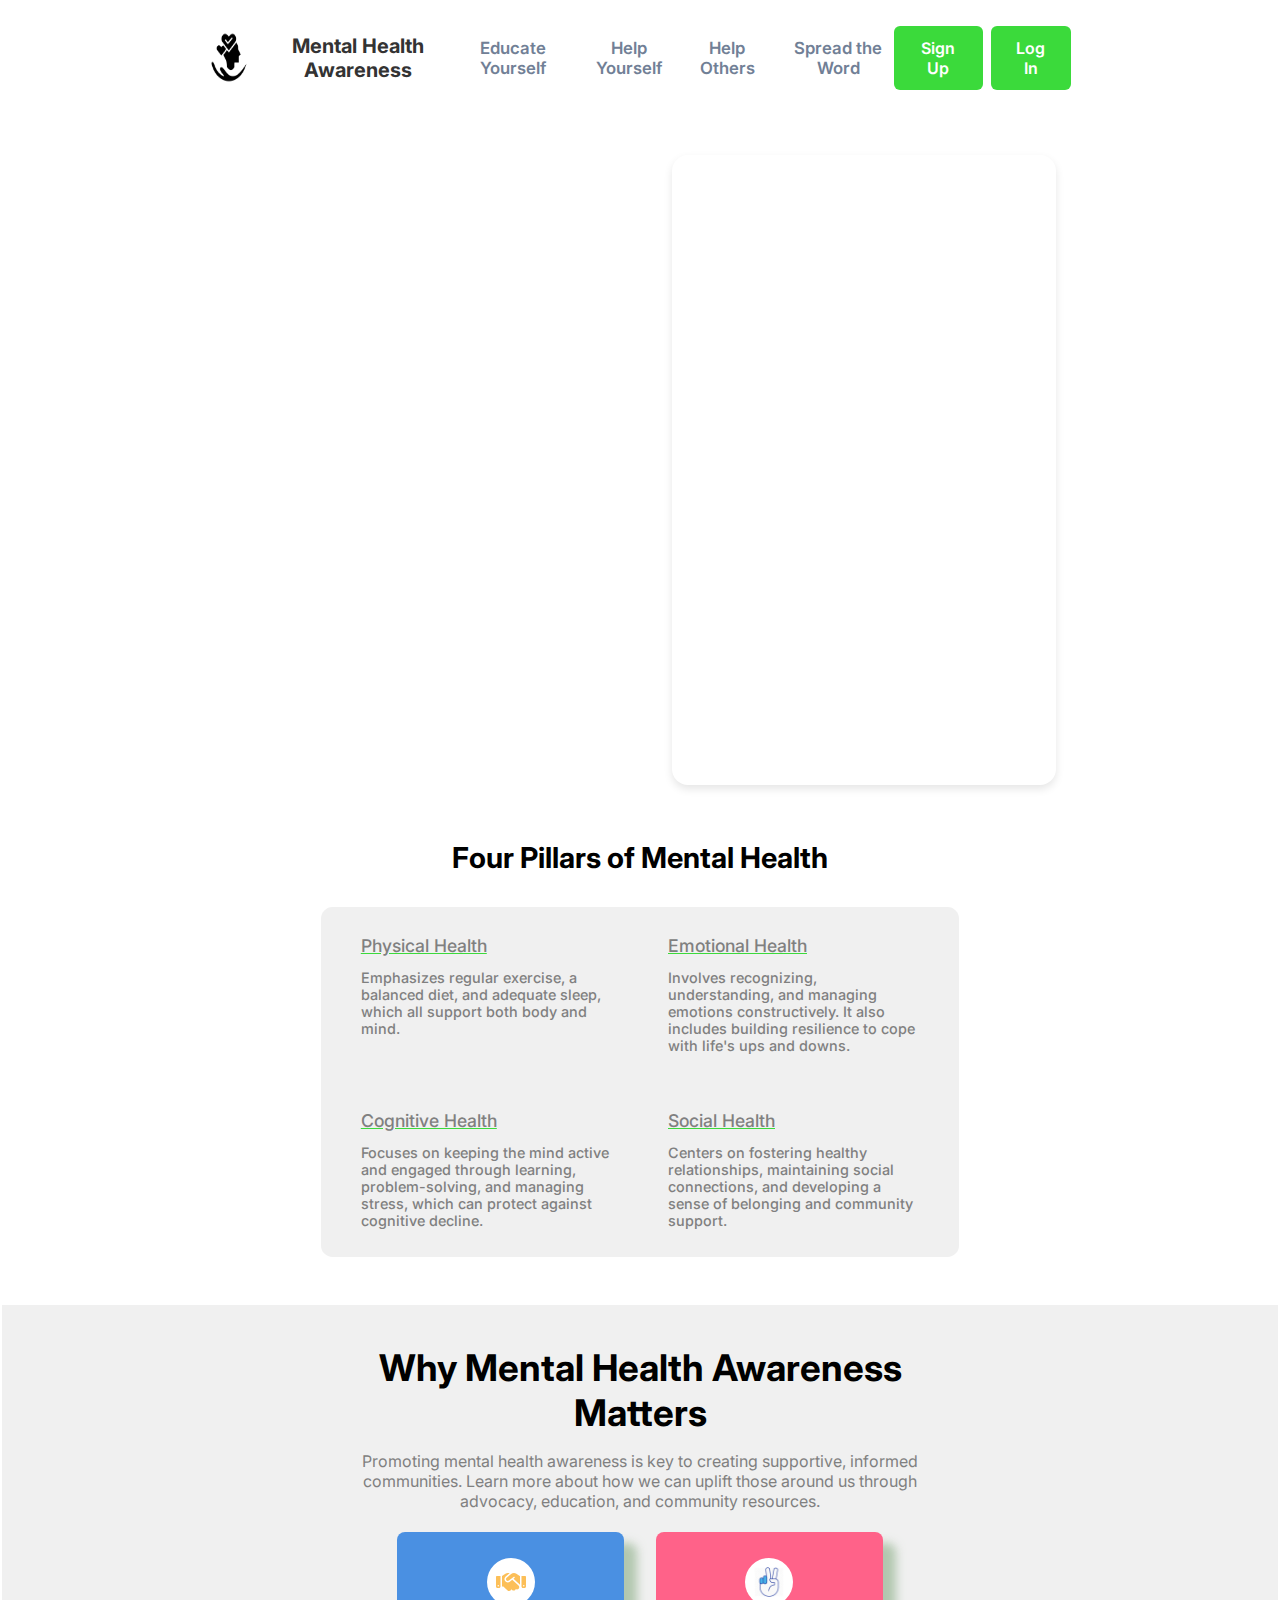
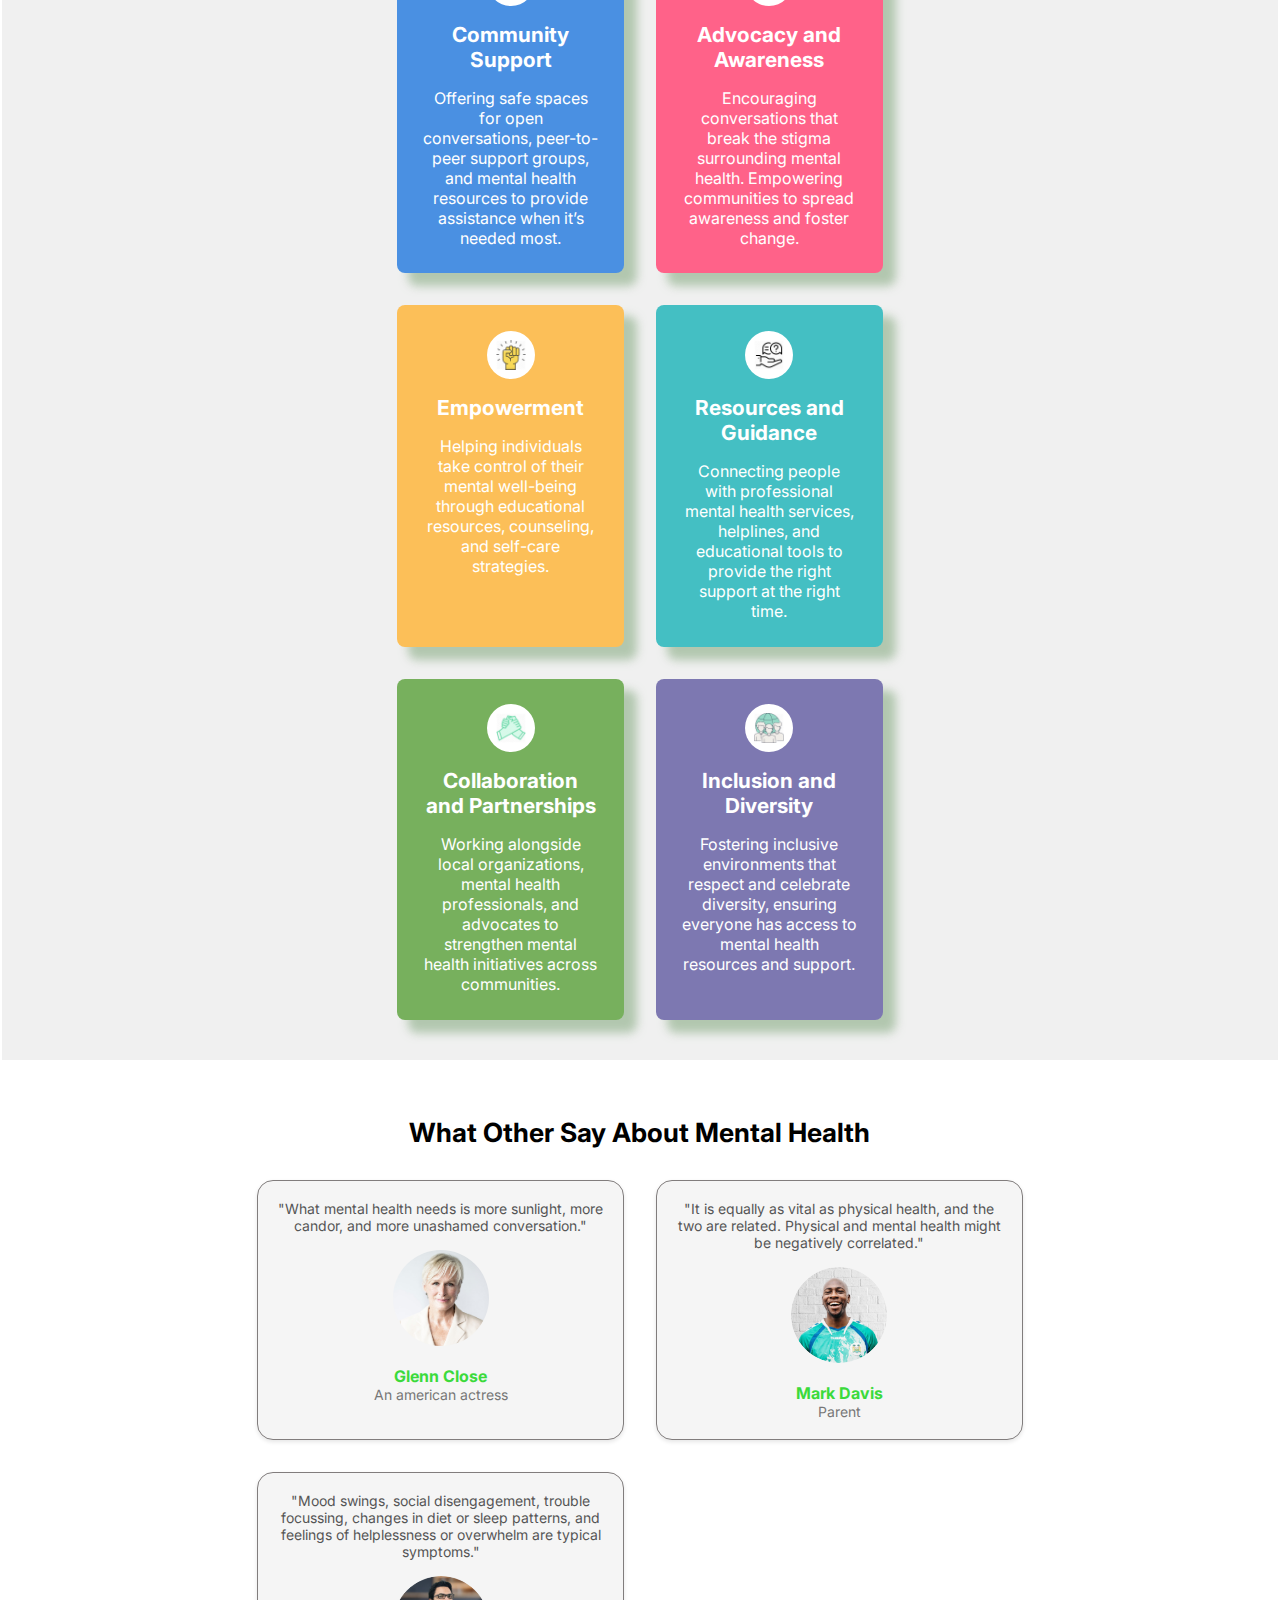
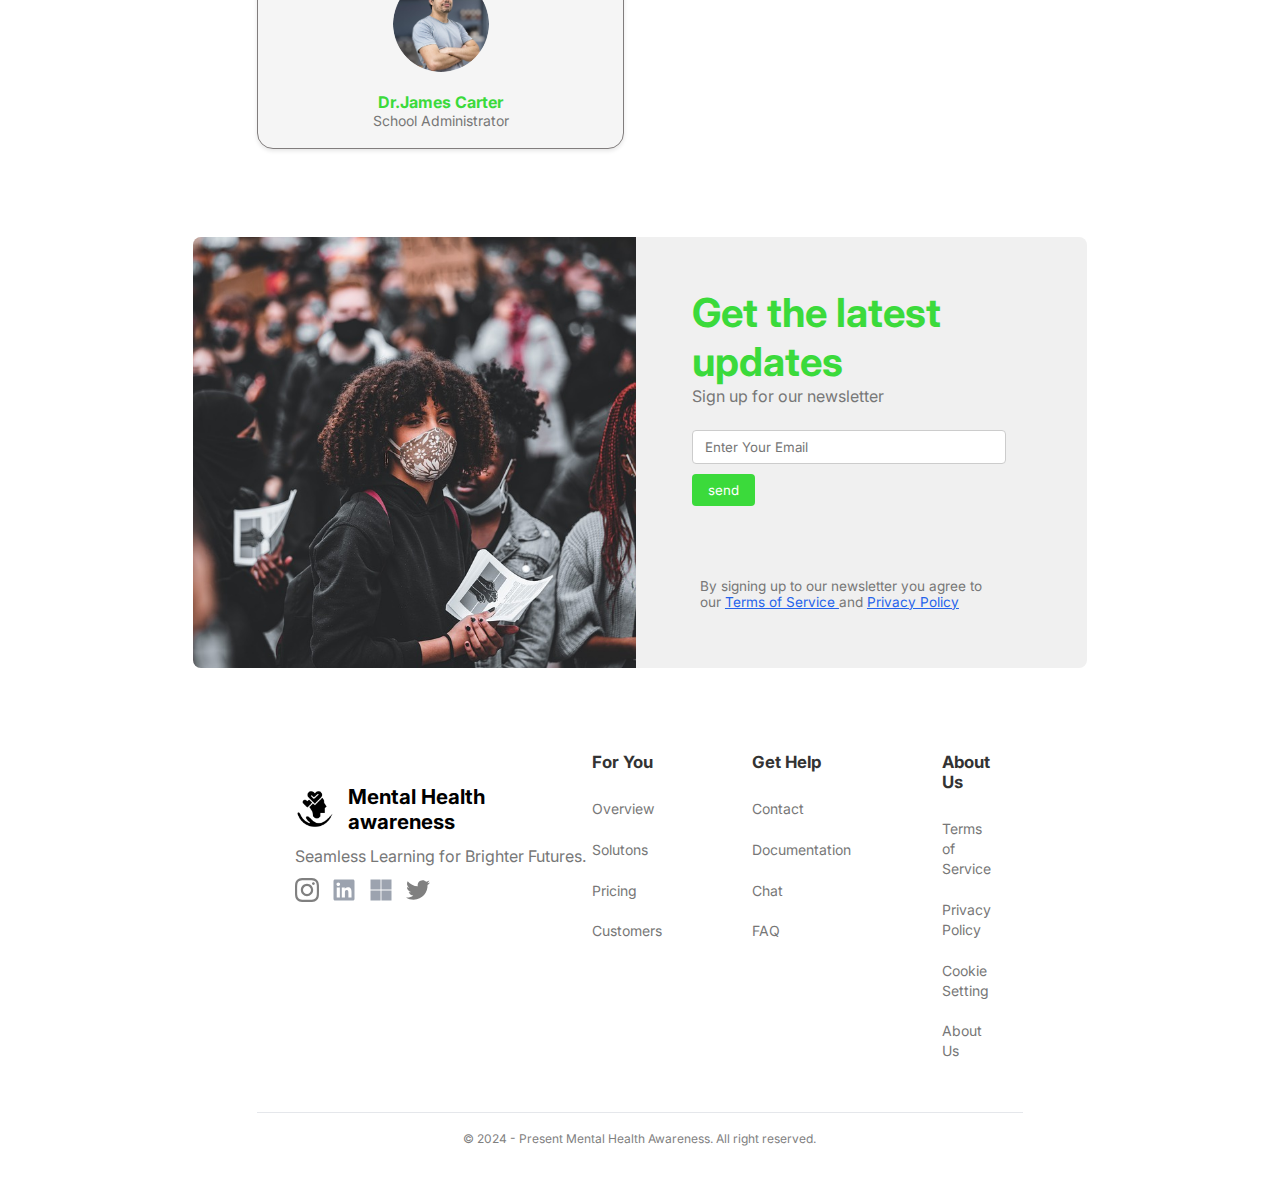
==== index.html @ 883f5b38 "Hello" ====
<!DOCTYPE html>
<html lang="en">

<head>
    <meta charset="UTF-8">
    <meta name="viewport" content="width=device-width, initial-scale=1.0">
    <meta http-equiv="X-UA-Compatible" content="IE=edge">

    <title>Mental Health awareness</title>

    <meta name="description"
        content="Book a video call with a professional mental health counselor to discuss your mental health and work on solutions together.">
    <meta name="keywords"
        content="mental health, counseling, video call, mental health awareness, therapy, mental wellness">
    <meta name="author" content="Nitesh Kumar Chaudhary">
    <meta name="robots" content="index, follow">
    <meta property="og:title" content="Mental Health Awareness Platform">
    <meta property="og:description"
        content="Join our platform to access mental health resources, book counseling sessions, and find support.">
    <meta property="og:image" content="https://yourwebsite.com/path-to-image.jpg">
    <meta property="og:title" content="Book a Mental Health Counseling Session">
    <meta property="og:description"
        content="Connect with a mental health counselor and work together to improve your well-being through a video call.">
    <meta name="twitter:card" content="summary_large_image">
    <link rel="stylesheet" href="style.css">
</head>

<body>
    <div class="header">
        <header class="header_content">
            <a href="/index.html" class="logo">
                <img class="logo_icon" src="/Images/Mental Health Awareness Favicon.png" alt="Logo">
                <span class="logo_text1">Mental Health Awareness</span>
            </a>

            <nav class="nav">
                <a href="/educate-yourself.html" class="nav_link">Educate Yourself</a>
                <a href="/help-yourself.html" class="nav_link">Help Yourself</a>
                <a href="/help-others.html" class="nav_link">Help Others</a>
                <a href="/spread-the-world.html" class="nav_link">Spread the Word</a>
            </nav>

            <div class="contact_button_head">
                <a href="/sign-up.html" class="contact_button">
                    Sign Up
                </a>
                <a href="/sign-in.html" class="contact_button">
                    Log In
                </a>
            </div>

            <button class="menu_button" type="button">
                <img src="/Images/Hamburger.svg" alt=menu_button" class="menu_icon">
            </button>
        </header>
    </div>

    <div class="content">
        <section class="main_section">
            <div class="Content_left">
                <p class="section_label">
                    Deeply committed to introduce
                </p>

                <h1 class="section_title">
                    Your Mental Health Matters.
                </h1>
                <h2 class="h2_first_class">
                    You're Not Alone,
                </h2>

                <p class="section_description">
                    Taking the first step towards mental wellness can be very challenging. However, asking for help
                    should be considered a courageous act. Together, we can eliminate the shame associated with mental
                    health.
                </p>

                <div class="button_group">
                    <a href="/start-now.html" class="start_button">
                        Book Now
                    </a>

                    <a href="/quiz.html" class="take_tour">
                        Take a Quiz
                    </a>
                </div>
            </div>

            <div class="Content_right">
                <div class="video_container">
                    <video class="section_video" src="/Videos/MHA Video.mp4" loop autoplay></video>
                </div>
            </div>
        </section>
    </div>

    <div class="company_container">
        <h2 class="company_title">
            Four Pillars of Mental Health
        </h2>

        <div class="company_grid">
            <div class="company_logo">
                <p class="pillars">Physical Health</p>
                <span class="pillars_desc">Emphasizes regular exercise, a balanced diet, and adequate sleep, which all
                    support both body and mind.</span>
            </div>

            <div class="company_logo">
                <p class="pillars">Emotional Health</p>
                <span class="pillars_desc">Involves recognizing, understanding, and managing emotions constructively. It
                    also includes building resilience to cope with life's ups and downs.</span>
            </div>

            <div class="company_logo">
                <p class="pillars">Cognitive Health</p>
                <span class="pillars_desc">Focuses on keeping the mind active and engaged through learning,
                    problem-solving, and managing stress, which can protect against cognitive decline.</span>
            </div>

            <div class="company_logo">
                <p class="pillars">Social Health</p>
                <span class="pillars_desc">Centers on fostering healthy relationships, maintaining social connections,
                    and developing a sense of belonging and community support.</span>
            </div>
        </div>
    </div>

    <div class="feature_container">
        <div class="feature_content">
            <div class="main_info">
                <h2 class="main_title">
                    Why Mental Health Awareness Matters
                </h2>
                <p class="main_description">
                    Promoting mental health awareness is key to creating supportive, informed communities. Learn more
                    about how we can uplift those around us through advocacy, education, and community resources.
                </p>
            </div>

            <div class="feature_grid">
                <!-- card1 -->
                <div class="feature_card">
                    <div class="icon_container">
                        <img class="feature_svg" src="Images/IndustryPatner.svg" alt="Community Support Icon">
                    </div>
                    <div class="feature_info">
                        <div class="feature_title">
                            Community Support
                        </div>
                        <div class="feature_description">
                            Offering safe spaces for open conversations, peer-to-peer support groups, and mental health
                            resources to provide assistance when it’s needed most.
                        </div>
                    </div>
                </div>

                <!-- card2 -->
                <div class="feature_card">
                    <div class="icon_container">
                        <img class="feature_svg" src="Images/Peace Symbol.png" alt="Advocacy and Awareness Icon">
                    </div>
                    <div class="feature_info">
                        <div class="feature_title">
                            Advocacy and Awareness
                        </div>
                        <div class="feature_description">
                            Encouraging conversations that break the stigma surrounding mental health. Empowering
                            communities to spread awareness and foster change.
                        </div>
                    </div>
                </div>

                <!-- card3 -->
                <div class="feature_card">
                    <div class="icon_container">
                        <img class="feature_svg" src="Images/Empowerment.png" alt="Empowerment Icon">
                    </div>
                    <div class="feature_info">
                        <div class="feature_title">
                            Empowerment
                        </div>
                        <div class="feature_description">
                            Helping individuals take control of their mental well-being through educational resources,
                            counseling, and self-care strategies.
                        </div>
                    </div>
                </div>

                <!-- card4 -->
                <div class="feature_card">
                    <div class="icon_container">
                        <img class="feature_svg" src="Images/advice.png" alt="Resources and Guidance Icon">
                    </div>
                    <div class="feature_info">
                        <div class="feature_title">
                            Resources and Guidance
                        </div>
                        <div class="feature_description">
                            Connecting people with professional mental health services, helplines, and educational tools
                            to provide the right support at the right time.
                        </div>
                    </div>
                </div>

                <!-- card5 -->
                <div class="feature_card">
                    <div class="icon_container">
                        <img class="feature_svg" src="Images/Partnership-strength.png" alt="Collaboration Icon">
                    </div>
                    <div class="feature_info">
                        <div class="feature_title">
                            Collaboration and Partnerships
                        </div>
                        <div class="feature_description">
                            Working alongside local organizations, mental health professionals, and advocates to
                            strengthen mental health initiatives across communities.
                        </div>
                    </div>
                </div>

                <!-- card6 -->
                <div class="feature_card">
                    <div class="icon_container">
                        <img class="feature_svg" src="Images/diversity and inclusion.png" alt="Inclusion Icon">
                    </div>
                    <div class="feature_info">
                        <div class="feature_title">
                            Inclusion and Diversity
                        </div>
                        <div class="feature_description">
                            Fostering inclusive environments that respect and celebrate diversity, ensuring everyone has
                            access to mental health resources and support.
                        </div>
                    </div>
                </div>
            </div>
        </div>
    </div>

    <div class="testimonial_container">
        <div class="testimonial_content">
            <h2 class="testimonial_title">
                What Other Say About Mental Health
            </h2>

            <div class="testimonial_grid">
                <!-- Card 1 -->
                <div class="testimonial_card">
                    <div class="testimonial_text">
                        "What mental health needs is more sunlight, more candor, and more unashamed conversation."
                    </div>

                    <div class="testimonial_avatar">
                        <img src="Images/glenn-close img.jpg" alt="">
                    </div>

                    <div class="testimonial_details">
                        <h3 class="testimonial_name">
                            Glenn Close
                        </h3>

                        <p class="testimonial_desc">
                            An american actress
                        </p>
                    </div>
                </div>

                <!-- Card 2 -->
                <div class="testimonial_card">
                    <div class="testimonial_text">
                        "It is equally as vital as physical health, and the two are related. Physical and mental health might be negatively correlated."
                    </div>

                    <div class="testimonial_avatar">
                        <img src="/Images/avatar2.png" alt="">
                    </div>

                    <div class="testimonial_details">
                        <h3 class="testimonial_name">
                            Mark Davis
                        </h3>

                        <p class="testimonial_desc">
                            Parent
                        </p>
                    </div>
                </div>

                <!-- Card 3 -->
                <div class="testimonial_card">
                    <div class="testimonial_text">
                        "Mood swings, social disengagement, trouble focussing, changes in diet or sleep patterns, and feelings of helplessness or overwhelm are typical symptoms."
                    </div>

                    <div class="testimonial_avatar">
                        <img src="Images/avatar3.png" alt="">
                    </div>

                    <div class="testimonial_details">
                        <h3 class="testimonial_name">
                            Dr.James Carter
                        </h3>

                        <p class="testimonial_desc">
                            School Administrator
                        </p>
                    </div>
                </div>
            </div>
        </div>
    </div>

    <div class="newsletter_container">
        <div class="newsletter_content">
            <!-- left part -->
            <div class="newsletter_left">
                <img src="Images/protest.jpg" alt="newsletter_img" loading="lazy">
            </div>

            <!-- right part -->
            <div class="newsletter_right">
                <div class="newsletter_info">
                    <h2 class="newsletter_title">
                        Get the latest updates
                    </h2>

                    <p class="newsletter_desc">
                        Sign up for our newsletter
                    </p>
                </div>

                <form action="" class="newsletter_form">
                    <input type="email" class="newsletter_email" placeholder="Enter Your Email">
                    <button class="newsletter_send_button">
                        send
                    </button>
                </form>

                <div class="newsletter_privacy_policy">
                    By signing up to our newsletter you agree to our
                    <a href="" class="newsletter_link">
                        Terms of Service
                    </a>
                    and
                    <a href="" class="newsletter_link">
                        Privacy Policy
                    </a>
                </div>
            </div>

        </div>
    </div>

    <div class="footer_container">
        <footer class="footer">

            <div class="footer_top">
                <div class="company_logo_1">
                    <a href="#logo_link" class="logo_link">
                        <img class="logo_svg" src="Images/Mental Health Awareness Favicon.png" alt="">
                        Mental Health awareness
                    </a>
                </div>

                <p class="filler_text">
                    Seamless Learning for Brighter Futures.
                </p>

                <div class="social">
                    <a class="social_link" href="#instragram">
                        <img class="social_icon" src="Images/instagram.svg" alt="">
                    </a>
                    <a class="social_link" href="#linkendin">
                        <img class="social_icon" src="Images/linkedin.svg" alt="">
                    </a>
                    <a class="social_link" href="#microsoft">
                        <img class="social_icon" src="Images/Microsoft.svg" alt="">
                    </a>
                    <a class="social_link" href="#twitter">
                        <img class="social_icon" src="Images/twitter.svg" alt="">
                    </a>
                </div>
            </div>

            <div class="footer_grid">
                <!-- column 1 -->
                <div class="footer_gird_column">
                    <div class="footer_grid_heading">
                        For You
                    </div>

                    <ul class="footer_links_list">
                        <li>
                            <a class="footer_link" href="#overview">Overview</a>
                        </li>
                        <li>
                            <a class="footer_link" href="#solutions">Solutons</a>
                        </li>
                        <li>
                            <a class="footer_link" href="#pricing">Pricing</a>
                        </li>
                        <li>
                            <a class="footer_link" href="#customers">Customers</a>
                        </li>
                    </ul>
                </div>

                <!-- Column 2 -->
                <div class="footer_gird_column">
                    <div class="footer_grid_heading">
                        Get Help
                    </div>

                    <ul class="footer_links_list">
                        <li>
                            <a class="footer_link" href="#contact">Contact</a>
                        </li>
                        <li>
                            <a class="footer_link" href="#documentation">Documentation</a>
                        </li>
                        <li>
                            <a class="footer_link" href="#chat">Chat</a>
                        </li>
                        <li>
                            <a class="footer_link" href="#faq">FAQ</a>
                        </li>
                    </ul>
                </div>

                <!-- Column 3 -->
                <div class="footer_gird_column">
                    <div class="footer_grid_heading">
                        About Us
                    </div>

                    <ul class="footer_links_list">
                        <li>
                            <a class="footer_link" href="#terms_of_policy">Terms of Service</a>
                        </li>
                        <li>
                            <a class="footer_link" href="#privacy_policy">Privacy Policy</a>
                        </li>
                        <li>
                            <a class="footer_link" href="#cooking_setting">Cookie Setting</a>
                        </li>
                        <li>
                            <a class="footer_link" href="/about.html">About Us</a>
                        </li>
                    </ul>
                </div>
            </div>

        </footer>

        <div class="footer_copyright">
            &copy; 2024 - Present Mental Health Awareness. All right reserved.
        </div>
    </div>

    <!-- Light/Dark Mode Toggle Button -->
    <!-- <button id="theme-toggle" class="theme-toggle">Switch to Dark Mode</button> -->

    <script>
        document.addEventListener('DOMContentLoaded', function () {
            const navOverlay = document.createElement('div'); // Create an overlay for the nav
            navOverlay.classList.add('nav-overlay');
            document.body.appendChild(navOverlay);

            const menuButton = document.querySelector('.menu_button');
            const navContent = `
        <nav class="popup-nav">
            <a href="/educate-yourself.html" class="nav_link">Educate Yourself</a>
            <a href="/help-yourself.html" class="nav_link">Help Yourself</a>
            <a href="/help-others.html" class="nav_link">Help Others</a>
            <a href="/spread-the-world.html" class="nav_link">Spread the Word</a>
            <button class="close-nav">&times;</button>
        </nav>
    `;
            navOverlay.innerHTML = navContent;

            const closeNavButton = document.querySelector('.close-nav');

            // Function to check screen width
            function checkScreenWidth() {
                if (window.innerWidth < 1111) {
                    document.querySelector('.nav').style.display = 'none'; // Hide default nav
                    menuButton.style.display = 'block'; // Show hamburger menu
                } else {
                    document.querySelector('.nav').style.display = 'flex'; // Show default nav
                    menuButton.style.display = 'none'; // Hide hamburger menu
                    navOverlay.style.display = 'none'; // Hide popup nav
                }
            }

            // Event listener for hamburger button to show the overlay
            menuButton.addEventListener('click', function () {
                navOverlay.style.display = 'flex'; // Show overlay
            });

            // Close the overlay when close button is clicked
            document.querySelector('.close-nav').addEventListener('click', function () {
                navOverlay.style.display = 'none';
            });

            // Hide the popup when the screen resizes back to larger than 1111px
            window.addEventListener('resize', checkScreenWidth);
            checkScreenWidth(); // Initial check on page load
        });
    </script>

    <script src="script.js"></script>
</body>

</html>
---- style.css ----
@import url('https://fonts.googleapis.com/css2?family=Inter:wght@100;200;400;500;600;700&display=swap');


:root {
    --primary-color: rgb(59, 218, 59);
    --accent-color: #3f83f8;
    --text-color: #333333;
    --link-color: #2563eb;
    --background-color: #ffffff;
    --light-gray: #f0f0f0;
    --gray: #808080;
    --dark-gray: #555;
}

* {
    margin: 0;
    padding: 0;
    font-family: 'Inter', sans-serif;
    text-decoration: none;
    box-sizing: border-box;
}

body {
    height: 100vh;
    text-align: center;
    /* background-color: #F9FAFC; */
    padding: 0.1rem;
}

.header {
    margin-top: 0.5rem;
    margin-bottom: 2.5rem;
    animation: slideFromTop 1s ease backwards;
}

.header_content {
    max-width: 70%;
    margin: 0 auto;
    display: flex;
    justify-content: space-between;
    align-items: center;
    padding: 1rem;
}

.logo {
    display: flex;
    align-items: center;
    font-size: 2rem;
    font-weight: bold;
    color: var(--text-color);
    text-decoration: none;
    gap: 0.625rem;
}

.logo:hover {
    color: var(--link-color);
}

.logo_icon {
    height: 3.275rem;
    width: 2.5rem;
}

.logo_text1 {
    font-size: 1.25rem;
}

.nav {
    display: none;
    gap: 1rem;
}

.nav_link {
    color: #718096;
    font-size: 1.05rem;
    font-weight: 600;
    transform: color 0.1s;
    text-wrap: wrap;
    text-align: center;
    transition: all 0.7s;
}

.nav_link:hover {
    color: var(--link-color);
    scale: 1.05;
}

.contact_button_head {
    display: flex;
    align-items: center;
    gap: 0.5rem;
}

.contact_button {
    display: none;
    border: none;
    border-radius: 0.375rem;
    background-color: var(--primary-color);
    color: var(--background-color);
    transform: all 0.1s;
    padding: 0.75rem 1.5rem;
    font-size: 1rem;
    font-weight: 600;
}

.contact_button:hover {
    background-color: #4afc61;
}

.menu_icon {
    height: 1.5rem;
    width: 1.5rem;
}

.menu_button {
    display: none;
    border: none;
    border-radius: 0.375rem;
    font-size: 1rem;
    font-weight: 600;
    background-color: var(--background-color);
    padding: 0.5rem 0.9rem;
}

/* .content{
    row-gap: 2rem;
} */

.main_section {
    max-width: 70%;
    display: flex;
    flex-direction: column;
    gap: 2rem;
    padding: 0.6rem;
    align-items: center;
    margin: 0 auto;
}

.Content_left {
    /* display: flex; */
    text-align: center;
    animation: slideFromLeft 1s ease forwards;
    opacity: 0;
}

.section_label {
    color: var(--primary-color);
    font-size: 1rem;
    font-weight: 600;
    padding-bottom: 0.5rem;
}

.section_title {
    font-size: 1.8rem;
    color: var(--text-color);
    text-align: left;
}

.h2_first_class {
    padding-bottom: 7px;
    text-align: left;
}

.section_description {
    color: rgb(39, 69, 240);
    font-size: 1.15rem;
    text-align: left;
    padding-top: 0.5rem;
}

.button_group {
    display: flex;
    gap: 2rem;
    padding: 1rem;
    margin-top: 1rem;
    align-items: center;
    justify-content: center;
}

.start_button,
.take_tour {
    border: none;
    border-radius: 0.375rem;
    background-color: var(--primary-color);
    color: var(--background-color);
    transform: all 0.1s;
    padding: 0.75rem 1.5rem;
    font-size: 1rem;
    font-weight: 600;
}

.take_tour {
    background-color: var(--dark-gray);
}

.start_button:hover {
    background-color: #4afc61;
}

.take_tour:hover {
    background-color: var(--gray);
}

.Content_right {
    display: flex;
    align-items: center;
    justify-content: center;
}

.video_container {
    border: none;
    border-radius: 1rem;
    overflow: hidden;
    box-shadow: 0px 4px 8px rgba(0, 0, 0, 0.1);
    height: 70vh;
    width: 30vw;
    animation: slideFromRight 1s ease backwards;
}

.section_video {
    height: 100%;
    width: 100%;
    object-fit: cover;
}

.company_container {
    display: flex;
    flex-direction: column;
    justify-content: center;
    align-items: center;
    margin: 2.8rem auto;
    animation: slideFromLeft 1s ease forwards;
    width: 50%;
    margin-bottom: -0rem;
}

.company_title {
    font-size: 1.8rem;
    font-weight: bold;
}

.company_grid {
    display: grid;
    grid-template-columns: repeat(2, 1fr);
    gap: 3.5rem;
    padding: 1.8rem 2.5rem;
    background-color: var(--light-gray);
    border: none;
    border-radius: 0.725rem;
    margin-top: 2rem;
    margin-bottom: 3rem;
}

.company_logo {
    display: flex;
    flex-direction: column;
    font-size: 1rem;
    font-weight: bold;
    font-weight: 500;
    color: var(--gray);
    display: flex;
    gap: 0.5rem;
}

.pillars {
    text-align: start;
    text-decoration: var(--primary-color) underline;
    font-size: 1.1rem;
    height: 1.6rem;
}

.pillars_desc {
    font-size: 0.9rem;
    text-align: start;

}

.feature_container {
    background-color: var(--light-gray);
    padding: 2.5rem 0;
    text-align: center;
}

.feature_content {
    max-width: 52.5%;
    margin: 0 auto;
    padding: 0 2rem;
    display: flex;
    flex-direction: column;
    align-items: center;
    justify-content: center;
}

.main_info {
    display: flex;
    flex-direction: column;
    gap: 1rem;
}

.main_title {
    font-size: 2.3rem;
    font-weight: bold;
}

.main_description {
    color: var(--gray);
    font-size: 1rem;
}

.feature_grid {
    width: 80%;
    display: grid;
    grid-template-columns: repeat(2, 1fr);
    grid-gap: 2rem;
    margin-top: 1.3rem;
}

.feature_card {
    background-color: rgba(31, 29, 29, 0.973);
    padding: 1.6rem;
    border-radius: 0.5rem;
    gap: 1rem;
    box-shadow: 12px 12px 10px 1px rgba(157, 186, 154, 0.75);
    -webkit-box-shadow: 12px 12px 10px 1px rgba(157, 186, 154, 0.75);
    -moz-box-shadow: 12px 12px 10px 1px rgba(157, 186, 154, 0.75);
    transition: all 0.7s;
}

.feature_card:hover {
    scale: 1.07;
}

.icon_container {
    background-color: var(--background-color);
    height: 3rem;
    width: 3rem;
    border-radius: 50%;
    display: flex;
    justify-content: center;
    align-items: center;
    margin: auto;
    margin-bottom: 1rem;
}

.feature_info {
    display: flex;
    flex-direction: column;
    gap: 1rem;
}

.feature_svg {
    width: 1.9rem;
    height: 1.9rem;
}

.feature_title {
    color: white;
    font-weight: bold;
    font-size: 1.3rem;
}

.feature_description {
    color: white;
}

.feature_card:nth-child(1) {
    background-color: #4a90e2;
}

.feature_card:nth-child(2) {
    background-color: #ff6289;
}

.feature_card:nth-child(3) {
    background-color: #fcbf58;
}

.feature_card:nth-child(4) {
    background-color: #44bfc3;
}

.feature_card:nth-child(5) {
    background-color: #77b05d;
}

.feature_card:nth-child(6) {
    background-color: #7d78b1;
}

.testimonial_container {
    border-radius: 1rem;
    background-color: white;
    padding: 2rem;
    margin: 1.5rem auto;
    max-width: 65%;
}

.testimonial_content {
    background-color: white;
    display: flex;
    flex-direction: column;
    /* align-items: center; */
    gap: 2rem;
}

.testimonial_title {
    font-size: 1.65rem;
    font-weight: bold;
}

.testimonial_grid {
    background-color: white;
    display: grid;
    grid-template-columns: repeat(auto-fill, minmax(300px, 1fr));
    grid-gap: 2rem;
}

.testimonial_card {
    background-color: whitesmoke;
    display: flex;
    flex-direction: column;
    border: 1px solid rgb(129, 125, 125);
    border-radius: 1rem;
    box-shadow: 0 2px 4px rgba(0, 0, 0, 0.1);
    padding: 1.2rem;
    gap: 1rem;
    transition: transform 0.3s ease, box-shadow 0.3s ease;
}

.testimonial_card:hover {
    transform: scale(1.05);
    box-shadow: 0 4ox 8px rgba(0, 0, 0, 0.2);
    border: 1px solid var(--link-color);
}

.testimonial_text {
    font-size: 0.875rem;
    color: #555;
}

.testimonial_avatar img {
    height: 6rem;
    width: 6rem;
    border-radius: 50px;
}

/* .testimonial_details{

} */

.testimonial_name {
    font-size: 1rem;
    color: var(--primary-color);
}

.testimonial_desc {
    font-size: 0.875rem;
    color: #777;
}

.newsletter_container {
    background-color: var(--background-color);
    max-width: 75%;
    height: 55vh;
    margin: 0 auto;
}

.newsletter_content {
    display: flex;
    flex-direction: row;
    background-color: var(--light-gray);
    height: 100%;
    border-radius: 8px;
}

.newsletter_left {
    width: 50%;
    height: 100%;
    position: relative;
    display: none;
}

.newsletter_left img {
    position: absolute;
    inset: 0;
    width: 100%;
    height: 100%;
    object-fit: cover;
    object-position: center;
    border-top-left-radius: 8px;
    border-bottom-left-radius: 8px;
}

.newsletter_right {
    display: flex;
    flex-direction: column;
    gap: 1rem;
    padding: 0.5rem;
    justify-content: center;
    align-items: flex-start;
    width: 100%;
}

.newsletter_info {
    padding: 0 3rem;
}

.newsletter_title {
    font-size: 1.5rem;
    font-weight: bold;
    color: var(--primary-color);
    text-align: left;
}

.newsletter_desc {
    text-align: left;
    color: #777;
}

.newsletter_form {
    padding: 0 3rem;
    display: flex;
    flex-wrap: wrap;
    margin-bottom: 1rem;
    gap: 0.6rem;
}

.newsletter_email {
    background-color: var(--background-color);
    /* width: 100%; */
    color: #3333;
    outline: none;
    border: 1px solid #ccc;
    border-radius: 4px;
    padding: 0.5rem 0.75rem;
}

.newsletter_email:focus {
    border: 1px solid#2563eb;
    box-shadow: 0 4px 8px rgba(0, 0, 0, 0.1);
}

.newsletter_send_button {
    background-color: var(--primary-color);
    color: var(--background-color);
    border: none;
    border-radius: 0.25rem;
    padding: 0.5rem 1rem;
}

.newsletter_send_button:hover {
    background-color: var(--link-color);
}

.newsletter_privacy_policy {
    padding: 0 3rem;
    font-size: 0.76rem;
    color: #777;
    text-align: left;
    margin-left: -1.5rem;
}

.newsletter_link {
    text-decoration: underline;
    color: #2563eb;
}

.footer_container {
    background-color: var(--background-color);
    margin: 0 auto;
    padding: 0 2rem;
    display: flex;
    flex-direction: column;
    max-width: 65%;
    /* align-items: center; */
}

.footer {
    max-width: 100%;
    padding: 1.2rem 2.4rem;
    text-align: left;
    display: flex;
    justify-content: center;
    padding-right: 2rem;
}

.footer_top {
    width: 100%;
    display: flex;
    flex-direction: column;
    margin-top: 4rem;
    gap: 0.75rem;
}

.company_logo_1 {
    display: flex;
    justify-content: flex-start;
}

.logo_link {
    display: flex;
    justify-content: center;
    align-items: center;
    gap: 0.8rem;
    font-size: 1.28rem;
    font-weight: bold;
    color: black;
}

.logo_svg {
    height: 2.5rem;
    width: 2.5rem;
}

.filler_text {
    font-size: 1rem;
    color: #777;
}

.social {
    display: flex;
    gap: 0.8rem;
}

/* .social_link{

}  */

.social_icon {
    width: 1.5rem;
    height: 1.5rem;
}

.footer_grid {
    display: grid;
    grid-template-columns: repeat(3, 1fr);
    width: 70%;
    grid-gap: 5.67rem;
    padding-top: 2rem;
}

/* .footer_gird_column{

} */

.footer_gird_column ul {
    list-style-type: none;
}

.footer_grid_heading {
    font-size: 1.05rem;
    font-weight: bold;
    color: var(--text-color);
    margin-bottom: 1.65rem;
}

.footer_links_list {
    display: flex;
    flex-direction: column;
    gap: 1.3rem;
}

.footer_link {
    color: #777;
    font-size: 0.875rem;
}

.footer_link:hover {
    color: var(--link-color);
}

.footer_copyright {
    color: var(--gray);
    font-size: 0.75rem;
    padding-bottom: 2rem;
    margin-top: 2rem;
    padding-top: 1.15rem;
    border-top: 1px solid #E5E7EB;
}

.sign_up_body {
    display: flex;
    flex-direction: column;
    font-family: Arial, sans-serif;
    background-color: white;
    display: flex;
    /* justify-content: center; */
    align-items: center;
    height: 100vh;
}

.sign_up_container {
    box-shadow: 9px 12px 10px 2px rgba(0, 0, 0, 0.45);
    -webkit-box-shadow: 9px 12px 10px 2px rgba(0, 0, 0, 0.45);
    -moz-box-shadow: 9px 12px 10px 2px rgba(0, 0, 0, 0.45);
    border-radius: 12px;
    font-size: 1rem;
    width: 40%;
    justify-content: center;
    align-items: center;
    margin: 0 auto;
    padding: 20px;
}

.Sign_up {
    margin-bottom: 20px;
}

.input-group {
    margin-bottom: 15px;
    text-align: left;
}

.username_lable {
    display: block;
    margin-bottom: 5px;
    font-weight: bold;
}

.username_input {
    width: 90%;
    padding: 10px;
    border: 1px solid #ccc;
    border-radius: 5px;
    font-size: 16px;
}

.sign_up_button {
    margin: 0 auto;
    width: 50%;
    padding: 10px;
    background-color: #4CAF50;
    border: none;
    color: white;
    font-size: 16px;
    border-radius: 5px;
    cursor: pointer;
}

.sign_up_button:hover {
    background-color: #45a049;
}

.error {
    color: red;
    font-size: 12px;
    margin-top: 5px;
    display: none;
}

.strength {
    margin-top: 5px;
    font-size: 12px;
    display: block;
}

#passwordStrength.weak {
    color: red;
}

#passwordStrength.medium {
    color: orange;
}

#passwordStrength.strong {
    color: green;
}

#passwordStrength.very-strong {
    color: darkgreen;
}

.newsletter_privacy_policy {
    margin-top: 2.5rem;
    margin-bottom: 0.5rem;
    padding: 0 5rem;
    font-size: 0.85rem;
    color: #777;
}

.newsletter_privacy_policy1 {
    margin-top: 1.5rem;
    margin-bottom: 0.5rem;
    padding: 0 5rem;
    font-size: 0.85rem;
    color: #777;
}

.newsletter_link {
    text-decoration: underline;
    color: #2563eb;
}

@media screen and (min-width: 1111px) {
    .contact_button {
        display: block;
    }

    .nav {
        display: flex;
    }

    .sign_up_container {
        width: 22.7%;
    }
}

@media screen and (max-width: 1111px) {
    .menu_button {
        display: block;
    }
}

/* Educate Yourself page */

.educate-yourself-statistics {
    margin: 0 auto;
    margin-top: 5rem;
    width: 70%;
    background-color: #ffffff;
    border: 5px solid whitesmoke;
    box-shadow: inset 0px 0px 20px 7px rgba(0, 0, 0, 0.1);
    margin-bottom: 5rem;
}

.educate-yourself-statistics .statistics {
    width: 80%;
    margin-left: auto;
    margin-right: auto;
    margin-top: 0px;
    font-weight: 600;
    font-size: 62px;
    padding-top: 62px;
}

.educate-yourself-statistics .statistics div {
    text-align: center;
    font-size: 2.1rem;
    padding-bottom: 50px;
    transition: transform 0.3s ease, box-shadow 0.3s ease;
}

.educate-yourself-statistics .statistics div:hover {
    transform: scale(1.05);
}

.educate-yourself-statistics .statistics div span {
    color: #39e429;
}

.educate-yourself-call-to-action {
    background-color: #FF6347;
    width: 100%;
    font-family: 'Lato', sans-serif;
    margin-top: 32px;
}

hr {
    box-shadow: 0px 0px 0.5px 0.5px rgba(0, 0, 0, 0.45);
    background-color: #39e429;
}

/* Help Yourself page */

#help-yourself-title {
    background-color: white;
    color: black;
}

#help-yourself-title div {
    margin-left: auto;
    margin-right: auto;
    text-align: center;
    font-size: 2.5rem;
    padding-top: 62px;
    padding-bottom: 155px;
    width: 75%;
    color: black;
}

#help-yourself-looking-after-yourself,
.main-header,
.looking-after-description {
    background-color: white;
    text-align: center;
    color: black;
}

#help-yourself-looking-after-yourself {
    padding-bottom: 124px;
}

.main-header {
    font-size: 30px;
    padding-bottom: 62px;
    width: 67%;
    margin-left: auto;
    margin-right: auto;
}

.looking-after-tip {
    font-size: 25px;
    padding-bottom: 32px;
    color: #04ff26;
}

.looking-after-description {
    font-size: 18px;
    font-weight: 2rem;
    padding-bottom: 50px;
    width: 67%;
    margin-left: auto;
    margin-right: auto;
}

#help-yourself-looking-after-yourself img {
    margin-right: auto;
    margin-left: auto;
    width: 55%;
    height: auto;
    border-radius: 5%;
    margin-bottom: 100px;
}

#help-yourself-specific-disorders,
#help-yourself-specific-disorders .main-header,
#help-yourself-resources,
#help-yourself-resources .main-header {
    padding-top: 124px;
    background-color: white;
}

#help-yourself-specific-disorders {
    padding-bottom: 248px;
    border-top: 2px solid black;

}

#help-yourself-specific-disorders .main-header,
#help-yourself-resources .main-header {
    color: black;
    font-weight: 600;
    padding-bottom: 0px;
}

.specific-disorder-header,
.specific-disorder-tip {
    text-align: center;
    width: 40%;
    margin-left: auto;
    margin-right: auto;
    font-weight: 500;
}

.specific-disorder-header {
    color: #4afc61;
    font-size: 32px;
    padding-top: 124px;
    padding-bottom: 32px;
}

.specific-disorder-tip {
    color: black;
    font-size: 24px;
    padding-bottom: 24px;
}

#help-yourself-suicide-hotlines {
    margin-top: -10rem;
    background-color: white;
    padding-bottom: 248px;
}

#help-yourself-suicide-hotlines .main-header {
    padding-top: 248px;
}

.suicide-hotlines-body {
    height: 500px;
    width: 67%;
    margin-left: auto;
    margin-right: auto;
    text-align: center;
    overflow-y: scroll;
    border: 5px solid #FF6347;
    padding-bottom: 62px;
}

.suicide-hotlines-title {
    font-size: 32px;
    padding-top: 62px;
    color: #FF6347;
    font-weight: 600;
}

.suicide-hotlines-country {
    color: white;
    font-size: 24px;
    padding-top: 62px;
    font-weight: 500;
}

.suicide-hotlines-organization {
    color: black;
    padding-top: 40px;
    padding-bottom: 5px;
    font-size: 20px;
    width: 50%;
    margin-left: auto;
    margin-right: auto;
}

.suicide-hotlines-link {
    width: 50%;
    margin-left: auto;
    margin-right: auto;
}

.suicide-hotlines-link a {
    text-decoration: none;
    padding-top: 5px;
    font-size: 20px;
    word-wrap: break-word;
}

.suicide-hotlines-phone,
.suicide-hotlines-email {
    width: 50%;
    margin-left: auto;
    margin-right: auto;
}

.suicide-hotlines-phone a,
.suicide-hotlines-email a {
    font-size: 20px;
    color: #ffffff;
    padding-top: 5px;
    letter-spacing: 1px;
}

.suicide-hotlines-phone a:hover,
.suicide-hotlines-email a:hover {
    text-decoration: none;
}

#help-yourself-resources {
    border-top: 2px solid black;
    padding-bottom: 96px;
}

.help-yourself-resources-videos {
    margin-top: -32px;
    padding-bottom: 96px;
}

.help-yourself-resources-videos iframe {
    margin-left: auto;
    margin-right: auto;
    display: block;
    border-radius: 2%;
    margin-top: 96px;
}

.help-yourself-resources-videos iframe {
    width: 67%;
    height: 480px;
    border: none;
}

.help-yourself-resources-links {
    padding-top: 62px;
}

.help-yourself-resources-links a {
    display: block;
    width: 50%;
    margin-left: auto;
    margin-right: auto;
    font-size: 24px;
    color: #49A4D5;
    padding-bottom: 62px;
    text-align: center;
}

.help-yourself-resources-links a:hover {
    text-decoration: none;
    color: #49A4D5;
}

.help-yourself-resources-links .fa-angle-right {
    color: #49A4D5;
    /* the color of the icon should match the color of the text */
}

.help-yourself-resources-title {
    color: black;
    font-size: 2.5rem;
    margin-top: 3rem;
    margin-bottom: 2rem;
}

/* Help Others page */

.help-others-title {
    padding: 7px;
    width: 60%;
    border: 1.35px solid #4afc61;
    border-radius: 1rem;
    margin: 7rem auto;
    text-align: center;
    font-size: 2rem;
    color: #000000;
    background-color: #ffffff;
    font-weight: 600;
    margin-bottom: 124px;
}

.help-others-title div {
    width: 80%;
    margin: auto;
}

.help-others-acquaintance-struggling {
    margin-bottom: 0px;
}

.help-others-row-one,
.help-others-row-two,
.help-others-row-three,
.help-others-row-four {
    height: 300px;
    /* margin-bottom: -30rem; */
}

.help-others-portion-left {
    float: left;
    width: 50%;
    text-align: center;
    margin-bottom: 20px;
    overflow: auto;
}

.help-others-portion-right {
    float: right;
    width: 50%;
    text-align: center;
    margin-bottom: 20px;
    overflow: auto;
}

.portion-img {
    overflow: hidden;
    display: flex;
    /* display:flex and align-items:center used to vertically align images into the center of the container */
    align-items: center;
    justify-content: center;
    height: 300px;
}

.portion-img img {
    width: 75%;
}

.portion-heading {
    font-size: 1.5rem;
    font-weight: 600;
    width: 75%;
    margin-left: auto;
    margin-right: auto;
    padding-top: 16px;
    padding-bottom: 40px;
}

.portion-body {
    font-size: 1.1rem;
    width: 75%;
    margin-top: -1.5rem;
    margin-left: auto;
    margin-right: auto;
    height: 150px;
    overflow: hidden;
}

.help-others-big-image {
    margin-bottom: 124px;
}

.help-others-big-image img {
    width: 85%;
    height: auto;
    border-radius: 5%;
    margin-left: auto;
    margin-right: auto;
    display: block;
}

.help-others-tips {
    margin-bottom: 62px;
}

.help-others-tips div {
    width: 50%;
    margin-left: auto;
    margin-right: auto;
    font-size: 40px;
    text-align: center;
    font-weight: 600;
    padding-bottom: 80px;
}

.help-others-tips a,
.help-others-tips a:hover {
    color: #4afc61;
    text-decoration: none;
}

/* Spread the Word page */

.spread-the-word-title {
    background-color: #ffffff;
    color: #000000;
    text-align: center;
    font-size: 62px;
    font-weight: 600;
    margin-top: 62px;
    margin-bottom: 30px;
}

.spread-the-word-title div {
    width: 75%;
    padding-bottom: 94px;
    margin-left: auto;
    margin-right: auto;
}

.spread-the-word-title div span {
    color: #4afc61;
}

.spread-the-word-full-image-white-to-black {
    background: linear-gradient(#ffffff 50%, #030303 50%)
}

.spread-the-word-full-image-black-to-white {
    background: linear-gradient(#030303 50%, #ffffff 50%)
}

.spread-the-word-full-image-white-to-black img,
.spread-the-word-full-image-black-to-white img {
    width: 85%;
    height: auto;
    display: block;
    margin-left: auto;
    margin-right: auto;
    border-radius: 5%;
}

.talking-mental-health-reasons {
    background-color: #030303;
    text-align: center;
    padding-bottom: 62px;
}

.talking-heading,
.stigma-heading {
    color: #ffffff;
    font-size: 40px;
    font-weight: 600;
    width: 67%;
    padding-top: 62px;
    margin-left: auto;
    margin-right: auto;
}

.talking-point {
    color: #4afc61;
    font-size: 32px;
    font-weight: 600;
    width: 50%;
    padding-top: 62px;
    margin-left: auto;
    margin-right: auto;
}

.talking-description {
    color: #ffffff;
    font-size: 24px;
    font-weight: 500;
    width: 50%;
    padding-top: 32px;
    margin-left: auto;
    margin-right: auto;
}

.ways-to-fight-stigma {
    background-color: #030303;
    text-align: center;
    padding-bottom: 124px;
}

.stigma-tip {
    font-size: 40px;
    font-weight: 300;
    width: 67%;
    padding-top: 62px;
    margin-left: auto;
    margin-right: auto;
}

.tip-white {
    color: #ffffff;
}

.tip-orange {
    color: #4afc61;
}

.world-mental-health-day {
    text-align: center;
    padding-top: 62px;
    padding-bottom: 62px;
    margin-bottom: 62px;
}

.world-mental-health-day-heading {
    font-size: 40px;
    font-weight: 600;
    width: 67%;
    padding-top: 62px;
    margin-left: auto;
    margin-right: auto;
    color: #4afc61;
}

.world-mental-health-day-body {
    font-size: 24px;
    font-weight: 600;
    width: 50%;
    padding-top: 62px;
    margin-left: auto;
    margin-right: auto;
}

.suicide-prevention {
    padding-top: 62px;
    padding-bottom: 124px;
    background-color: #030303;
}

.suicide-prevention-week {
    text-align: center;
}

.suicide-week-heading {
    font-size: 40px;
    font-weight: 500;
    color: #4afc61;
    width: 67%;
    padding-top: 62px;
    margin-left: auto;
    margin-right: auto;
}

.suicide-week-body {
    font-size: 24px;
    font-weight: 400;
    color: #ffffff;
    width: 50%;
    padding-top: 62px;
    margin-left: auto;
    margin-right: auto;
}

/* The overlay for pop-up navigation */
.nav-overlay {
    display: none;
    position: fixed;
    top: 0;
    left: 0;
    width: 100%;
    height: 100%;
    background-color: rgba(0, 0, 0, 0.9);
    /* Dark overlay */
    z-index: 1000;
    justify-content: center;
    align-items: center;
    flex-direction: column;
}

.popup-nav {
    display: flex;
    flex-direction: column;
    align-items: center;
    gap: 2rem;
}

.popup-nav .nav_link {
    color: white;
    font-size: 2rem;
    text-decoration: none;
}

.popup-nav .close-nav {
    position: absolute;
    top: 20px;
    right: 30px;
    font-size: 3rem;
    background: none;
    border: none;
    color: white;
    cursor: pointer;
}

/* Hide the default nav and show the hamburger button only on smaller screens */
@media (max-width: 1111px) {
    .nav {
        display: none;
        /* Hide default nav */
    }

    .menu_button {
        display: block;
        position: fixed;
        top: 20px;
        right: 20px;
        z-index: 1100;
        background: none;
        border: none;
        cursor: pointer;
    }
}


/* Extra small devices (phones) */
@media only screen and (max-width:717px) {
    .help-others-title {
        font-size: 32px;
        margin-top: 32px;
        margin-bottom: 62px;
    }

    .help-others-row-one,
    .help-others-row-two,
    .help-others-row-three,
    .help-others-row-four {
        height: auto;
    }

    .help-others-portion-left,
    .help-others-portion-right {
        float: none;
        width: 75%;
        margin-left: auto;
        margin-right: auto;
        text-align: center;
        margin-bottom: 62px;
    }

    .portion-img {
        height: auto;
        text-align: center;
    }

    .portion-img img {
        width: 90%;
    }

    .portion-heading {
        font-size: 18px;
        height: auto;
        padding-top: 10px;
        padding-bottom: 18px;
    }

    .portion-body {
        font-size: 16px;
        height: auto;
    }

    .help-others-big-image {
        margin-bottom: 62px;
    }

    .help-others-big-image img {
        width: 100%;
        border-radius: 0%;
    }

    .help-others-tips {
        margin-bottom: 32px;
    }

    .help-others-tips div {
        font-size: 20px;
        padding-bottom: 40px;
    }

    .spread-the-word-title {
        font-size: 32px;
        margin-top: 32px;
        margin-bottom: 32px;
    }

    .spread-the-word-title div {
        padding-bottom: 32px;
    }

    .spread-the-word-full-image-black-to-white img,
    .spread-the-word-full-image-white-to-black img {
        width: 100%;
        border-radius: 0%;
    }

    .talking-mental-health-reasons {
        padding-top: 32px;
        padding-bottom: 32px;
    }

    .talking-heading,
    .stigma-heading {
        font-size: 20px;
        padding-top: 32px;
    }

    .talking-point {
        font-size: 18px;
        padding-top: 32px;
    }

    .talking-description {
        font-size: 16px;
        padding-top: 18px;
        width: 80%;
    }

    .ways-to-fight-stigma {
        padding-top: 32px;
        padding-bottom: 62px;
    }

    .stigma-tip {
        font-size: 20px;
        padding-top: 32px;
        width: 75%;
    }

    .world-mental-health-day {
        padding-top: 0px;
        padding-bottom: 32px;
        margin-bottom: 32px;
    }

    .world-mental-health-day-heading {
        font-size: 20px;
        padding-top: 32px;
        width: 80%;
    }

    .world-mental-health-day-body {
        font-size: 16px;
        padding-top: 32px;
        width: 75%;
    }

    .suicide-prevention {
        padding-top: 0px;
        padding-bottom: 62px;
    }

    .suicide-week-heading {
        font-size: 20px;
        padding-top: 32px;
        width: 80%;
    }

    .suicide-week-body {
        font-size: 16px;
        padding-top: 32px;
        width: 75%;
    }
}

/* About page */
/* Hero Section */
.about-hero {
    background-color: var(--primary-color);
    padding: 4rem 1rem;
    text-align: center;
    color: var(--background-color);
}

.about-hero-content h1 {
    font-size: 2.75rem;
    margin-bottom: 1rem;
}

.about-hero-content p {
    font-size: 1.35rem;
    max-width: 700px;
    margin: 0 auto;
}

/* About Section */
.about-section {
    max-width: 70%;
    margin: 5rem auto;
    text-align: left;
}

.about-content h2 {
    font-size: 1.75rem;
    margin-bottom: 1rem;
    color: var(--accent-color);
}

.about-content p {
    font-size: 1.1rem;
    line-height: 2;
    margin-bottom: 2.2rem;
}

.core-values {
    list-style-type: none;
    padding-left: 5rem;
}

.core-values li {
    margin-bottom: 1.35rem;
    font-size: 1.1rem;
}

/* Vision Section */
.our-vision {
    background-color: var(--light-gray);
    padding: 3rem 1rem;
    text-align: center;
}

.vision-content h2 {
    font-size: 2.5rem;
    color: var(--text-color);
    margin-bottom: 1.5rem;
}

.vision-content p {
    font-size: 1.25rem;
    line-height: 1.8;
    max-width: 800px;
    margin: 1rem auto;
}

/* Hero Section */
.start-now-hero {
    background-color: var(--primary-color);
    padding: 4rem 1rem;
    text-align: center;
    color: var(--background-color);
}

.start-now-content h1 {
    font-size: 2.3rem;
    margin-bottom: 1rem;
}

.start-now-content p {
    font-size: 1.2rem;
    max-width: 700px;
    margin: 0 auto;
    color: var(--background-color);
}

/* Booking Section */
.booking-section {
    background-color: var(--light-gray);
    padding: 3rem 1rem;
}

.booking-form {
    max-width: 550px;
    margin: 0 auto;
    background-color: var(--background-color);
    padding: 2rem;
    box-shadow: 0px 4px 10px rgba(0, 0, 0, 0.1);
    border-radius: 8px;
}

.booking-form h2 {
    font-size: 1.85rem;
    margin-bottom: 1.5rem;
    color: var(--text-color);
}

.booking-form label {
    display: block;
    font-size: 1.1rem;
    text-align: start;
    margin-bottom: 0.75rem;
    color: var(--dark-gray);
}

.booking-form input,
.booking-form textarea {
    width: 100%;
    padding: 0.75rem;
    margin-bottom: 1.5rem;
    border: 1px solid var(--gray);
    border-radius: 4px;
    font-size: 1rem;
    color: var(--text-color);
}

.booking-form textarea {
    resize: vertical;
}

.booking-button {
    width: 100%;
    padding: 1rem;
    background-color: var(--primary-color);
    color: var(--background-color);
    font-size: 1.2rem;
    border: none;
    border-radius: 4px;
    cursor: pointer;
}

.booking-button:hover {
    background-color: #4afc61;
}

/* Modal Styles */
.modal {
    display: none;
    /* Hidden by default */
    position: fixed;
    z-index: 1000;
    left: 0;
    top: 0;
    width: 100%;
    height: 100%;
    background-color: rgba(0, 0, 0, 0.4);
    /* Semi-transparent background */
}

.modal-content {
    background-color: #fff;
    margin: 15% auto;
    padding: 20px;
    border: 1px solid #888;
    width: 50%;
    box-shadow: 0 5px 15px rgba(0, 0, 0, 0.3);
    border-radius: 8px;
    text-align: center;
}

.close-modal {
    color: #aaa;
    float: right;
    font-size: 28px;
    font-weight: bold;
    cursor: pointer;
}

.close-modal:hover,
.close-modal:focus {
    color: black;
    cursor: pointer;
}

.modal-message {
    font-size: 1.3rem;
    color: #333;
}

.quiz_container_body {
    font-family: 'Arial', sans-serif;
    background-color: #f3f4f6;
    color: #333;
    margin: 0;
    padding: 0;
    display: flex;
    justify-content: center;
    align-items: center;
    height: 100vh;
}

.quiz-container {
    background-color: #ffffff;
    padding: 2rem;
    box-shadow: 0 4px 10px rgba(0, 0, 0, 0.1);
    border-radius: 10px;
    width: 100%;
    max-width: 50rem;
    text-align: left;
    margin: 0 auto;
    margin-top: 3rem;
    margin-bottom: 3rem;

}

.quiz_heading {
    text-align: center;
    color: #4afc61;
    padding: 1rem;
}

.quiz_paragraph {
    padding: 0.5rem;
    text-align: center;
}

.quiz-question {
    margin-bottom: 1.5rem;
}

.quiz_questions {
    color: #4afc61;
    text-align: center;
    padding: 1rem;
}

.quiz-question label {
    font-weight: bold;
    margin-bottom: 0.5rem;
    display: block;
}

.quiz-question select,
input {
    width: 100%;
    padding: 0.75rem;
    border: 1px solid #ccc;
    border-radius: 5px;
    margin-top: 0.5rem;
}

.submit-btn {
    background-color: #3f83f8;
    color: #ffffff;
    padding: 0.75rem 1.5rem;
    border: none;
    border-radius: 5px;
    cursor: pointer;
    width: 100%;
    font-size: 1rem;
}

.submit-btn:hover {
    background-color: #2563eb;
}

.modal {
    display: none;
    position: fixed;
    z-index: 1000;
    left: 0;
    top: 0;
    width: 100%;
    height: 100%;
    background-color: rgba(0, 0, 0, 0.5);
}

.modal-content {
    background-color: #ffffff;
    margin: 15% auto;
    padding: 20px;
    border: 1px solid #888;
    width: 60%;
    box-shadow: 0 5px 15px rgba(0, 0, 0, 0.3);
    border-radius: 10px;
    text-align: center;
}

.close-modal {
    color: #aaa;
    float: right;
    font-size: 24px;
    font-weight: bold;
    cursor: pointer;
}

.close-modal:hover {
    color: black;
}


/* Small devices (Tablets and landscape phones) */
@media only screen and (min-width:718px) and (max-width:992px) {
    .help-others-title {
        font-size: 45px;
        margin-top: 45px;
        margin-bottom: 45px;
    }

    .help-others-acquaintance-struggling {
        margin-bottom: 600px;
    }

    .help-others-row-one,
    .help-others-row-two,
    .help-others-row-three,
    .help-others-row-four {
        height: 500px;
    }

    .help-others-portion-left,
    .help-others-portion-right {
        margin-bottom: 18px;
    }

    .portion-img {
        height: 225px;
        /* 45px times 5 = 225px */
    }

    .portion-heading {
        font-size: 26px;
        padding-top: 12px;
        padding-bottom: 26px;
    }

    .portion-body {
        font-size: 20px;
        height: 275px;
    }

    .help-others-big-image {
        margin-top: 45px;
        margin-bottom: 90px;
    }

    .help-others-tips {
        margin-bottom: 45px;
    }

    .help-others-tips div {
        font-size: 30px;
        padding-bottom: 60px;
        width: 67%;
    }

    .spread-the-word-title {
        font-size: 45px;
        margin-top: 45px;
        margin-bottom: 45px;
    }

    .spread-the-word-title div {
        padding-bottom: 45px;
    }

    .talking-mental-health-reasons {
        padding-bottom: 45px;
    }

    .talking-heading,
    .stigma-heading {
        font-size: 30px;
        padding-top: 45px;
    }

    .talking-point {
        font-size: 26px;
        padding-top: 45px;
    }

    .talking-description {
        font-size: 20px;
        padding-top: 26px;
        width: 60%;
    }

    .ways-to-fight-stigma {
        padding-bottom: 90px;
    }

    .stigma-tip {
        font-size: 30px;
        padding-top: 45px;
    }

    .world-mental-health-day {
        padding-top: 0px;
        padding-bottom: 45px;
        margin-bottom: 45px;
    }

    .world-mental-health-day-heading {
        font-size: 30px;
        padding-top: 45px;
    }

    .world-mental-health-day-body {
        font-size: 20px;
        padding-top: 45px;
    }

    .suicide-prevention {
        padding-top: 0px;
        padding-bottom: 45px;
    }

    .suicide-week-heading {
        font-size: 30px;
        padding-top: 45px;
    }

    .suicide-week-body {
        font-size: 20px;
        padding-top: 45px;
    }
}

/* Large devices (Large desktops and laptops) */
@media only screen and (min-width: 1824px) {
    .help-others-title div {
        width: 60%;
    }

    .help-others-acquaintance-struggling {
        width: 60%;
        margin-left: auto;
        margin-right: auto;
    }

    .help-others-big-image {
        width: 50%;
        margin-left: auto;
        margin-right: auto;
    }

    .help-others-tips {
        width: 75%;
        margin-left: auto;
        margin-right: auto;
    }

    .spread-the-word-title div,
    .talking-heading,
    .stigma-heading,
    .suicide-week-heading {
        width: 60%;
    }

    .spread-the-word-full-image-black-to-white img,
    .spread-the-word-full-image-white-to-black img,
    .talking-point,
    .talking-description,
    .world-mental-health-day-heading {
        width: 40%;
    }

    .stigma-tip,
    .shop-heading {
        width: 50%;
    }

    .world-mental-health-day-body,
    .suicide-week-body {
        width: 30%;
    }
}

/* Extra small devices (phones) */
@media only screen and (max-width:717px) {
    #help-yourself-title div {
        font-size: 32px;
        padding-top: 32px;
        padding-bottom: 32px;
    }

    #help-yourself-looking-after-yourself {
        padding-bottom: 62px;
    }

    .main-header {
        font-size: 20px;
        padding-bottom: 30px;
    }

    .looking-after-tip {
        font-size: 18px;
        padding-bottom: 18px;
    }

    .looking-after-description {
        font-size: 16px;
        padding-bottom: 62px;
    }

    #help-yourself-looking-after-yourself img {
        margin-bottom: 62px;
    }

    #help-yourself-specific-disorders,
    #help-yourself-specific-disorders .main-header,
    #help-yourself-resources .main-header {
        padding-top: 62px;
    }

    #help-yourself-specific-disorders {
        padding-bottom: 62px;
    }

    .specific-disorder-header,
    .specific-disorder-tip {
        width: 50%;
    }

    .specific-disorder-header {
        font-size: 18px;
        padding-top: 30px;
        padding-bottom: 18px;
    }

    .specific-disorder-tip {
        font-size: 16px;
        padding-bottom: 16px;
    }

    #help-yourself-suicide-hotlines {
        padding-bottom: 62px;
    }

    #help-yourself-suicide-hotlines .main-header {
        padding-top: 62px;
    }

    .suicide-hotlines-body {
        height: 300px;
        margin-top: 30px;
        width: 80%;
        border: 2px solid #FF6347;
    }

    .suicide-hotlines-title {
        font-size: 18px;
        padding-top: 30px;
    }

    .suicide-hotlines-country {
        font-size: 16px;
        padding-top: 30px;
    }

    .suicide-hotlines-organization {
        font-size: 12px;
        padding-top: 20px;
    }

    .suicide-hotlines-link,
    .suicide-hotlines-phone,
    .suicide-hotlines-email {
        width: 50%;
    }

    .suicide-hotlines-link a,
    .suicide-hotlines-phone a,
    .suicide-hotlines-email a {
        padding-top: 3px;
        font-size: 10px;
        word-wrap: break-word;
        letter-spacing: 0px;
    }

    #help-yourself-resources {
        padding-bottom: 20px;
        padding-top: 0px;
    }

    .help-yourself-resources-videos {
        padding-bottom: 0px;
    }

    .help-yourself-resources-videos iframe {
        margin-top: 30px;
        height: 200px;
    }

    #media-display-none {
        display: none;
    }

    .help-yourself-resources-links {
        padding-bottom: 30px;
    }

    #mobile-special-padding {
        /* for unidentified reasons the top- and bottom-padding for the "External Links" title was off */
        padding-top: 0px;
        padding-bottom: 0px;
        margin-top: -10px;
        margin-bottom: -30px;
    }

    .help-yourself-resources-links a {
        font-size: 16px;
        padding-bottom: 30px;
    }
}

/* Small devices (Tablets and landscape phones) */
@media only screen and (min-width:718px) and (max-width:992px) {
    #help-yourself-title div {
        font-size: 45px;
        padding-top: 45px;
        padding-bottom: 45px;
    }

    #help-yourself-looking-after-yourself {
        padding-bottom: 45px;
    }

    .main-header {
        font-size: 30px;
        padding-bottom: 45px;
    }

    .looking-after-tip {
        font-size: 26px;
        padding-bottom: 26px;
    }

    .looking-after-description {
        font-size: 18px;
        padding-bottom: 40px;
    }

    #help-yourself-looking-after-yourself img {
        margin-bottom: 90px;
    }

    #help-yourself-specific-disorders {
        padding-top: 45px;
    }

    #help-yourself-specific-disorders .main-header,
    #help-yourself-resources .main-header {
        padding-top: 45px;
    }

    #help-yourself-specific-disorders {
        padding-bottom: 90px;
    }

    .specific-disorder-header,
    .specific-disorder-tip {
        width: 50%;
    }

    .specific-disorder-header {
        font-size: 26px;
        padding-bottom: 26px;
        padding-top: 45px;
    }

    .specific-disorder-tip {
        font-size: 20px;
        padding-bottom: 20px;
    }

    #help-yourself-suicide-hotlines {
        padding-bottom: 90px;
    }

    #help-yourself-suicide-hotlines .main-header {
        padding-top: 90px;
    }

    .suicide-hotlines-body {
        height: 400px;
        margin-top: 45px;
        width: 75%;
        border: 2px solid #FF6347;
    }

    .suicide-hotlines-title {
        font-size: 26px;
        padding-top: 30px;
    }

    .suicide-hotlines-country {
        font-size: 20px;
        padding-top: 45px;
    }

    .suicide-hotlines-organization {
        font-size: 18px;
        padding-bottom: 0px;
        padding-top: 30px;
    }

    .suicide-hotlines-email,
    .suicide-hotlines-link,
    .suicide-hotlines-phone {
        padding-top: 5px;
        width: 50%;
    }

    .suicide-hotlines-email a,
    .suicide-hotlines-link a,
    .suicide-hotlines-phone a {
        font-size: 16px;
        letter-spacing: 0px;
        word-wrap: break-word;
    }

    #help-yourself-resources {
        padding-bottom: 30px;
        padding-top: 45px;
    }

    .help-yourself-resources-videos {
        padding-bottom: 0px;
    }

    .help-yourself-resources-videos iframe {
        margin-top: 45px;
        height: 400px;
    }

    #media-display-none {
        display: none;
    }

    .help-yourself-resources-links {
        padding-top: 0px;
        padding-bottom: 0px;
    }

    .help-yourself-resources-links a {
        font-size: 20px;
        padding-bottom: 45px;
    }
}

/* Medium devices (Large tablets and small laptops) */
@media only screen and (min-width:993px) and (max-width:1310px) {
    #help-yourself-title div {
        padding-bottom: 62px;
    }

    #help-yourself-looking-after-yourself {
        padding-bottom: 62px;
    }

    #help-yourself-specific-disorders {
        padding-top: 0px;
        padding-bottom: 124px;
    }

    #help-yourself-suicide-hotlines {
        padding-bottom: 124px;
    }

    #help-yourself-suicide-hotlines .main-header {
        padding-top: 124px;
    }

    #help-yourself-resources {
        padding-bottom: 62px;
    }

    #help-yourself-resources .main-header {
        padding-top: 0px;
    }

    .help-yourself-resources-videos {
        padding-bottom: 0px;
    }

    #media-display-none {
        display: none;
    }
}

/* Large devices (Large desktops and laptops) */
@media only screen and (min-width: 1824px) {

    #help-yourself-title div,
    .main-header {
        width: 50%;
    }

    #help-yourself-title div {
        padding-bottom: 62px;
    }

    #help-yourself-suicide-hotlines .main-header {
        padding-top: 124px;
    }

    .looking-after-description,
    #help-yourself-looking-after-yourself img {
        width: 40%;
    }

    #help-yourself-looking-after-yourself {
        padding-bottom: 62px;
    }

    #help-yourself-specific-disorders,
    #help-yourself-specific-disorders .main-header,
    #help-yourself-resources,
    #help-yourself-resources .main-header {
        padding-top: 62px;
    }

    #help-yourself-specific-disorders {
        padding-bottom: 124px;
    }

    .specific-disorder-header,
    .specific-disorder-tip {
        width: 25%;
    }

    .suicide-hotlines-body {
        height: 1000px;
    }

    .help-yourself-resources-videos iframe {
        height: 750px;
        width: 65%;
    }

    .help-yourself-resources-links a {
        width: 35%;
    }
}

@media screen and (min-width: 1111px) {
    .contact_button {
        display: block;
    }

    .nav {
        display: flex;
    }

    .main_section {
        flex-direction: row;
    }

    .Content_left {
        max-width: 50%;
        text-align: left;
    }

    .section_title {
        padding-left: 0;
        font-size: 3.25rem;
    }

    .button_group {
        justify-content: start;
        padding-left: 0;
    }

    .section_label {
        font-size: 1.3rem;
    }

    .image_container {
        height: 67vh;
    }

    .section_description {
        text-align: left;
        font-size: 1rem;
        color: rgb(15, 15, 241);
        width: 80%;
    }

    .commpany_grid {
        grid-template-columns: repeat(4, 1fr);
    }

    .newsletter_left {
        display: block;
        width: 100%;
    }

    .newsletter_container {
        padding: 2rem;

    }

    .newsletter_title {
        font-size: 2.5rem;

    }
}

@media screen and (max-width: 1111px) {
    .menu_button {
        display: block;
    }

    .feature_grid {
        grid-template-columns: repeat(1, 1fr);
    }

    .footer {
        flex-direction: column;
        /* align-items: center; */
    }

    .footer_top {
        padding-left: 10rem;
    }

    .footer_grid {
        /* align-self: center; */
        justify-content: space-evenly;
    }
}

@media screen and (max-width:850px) {
    .footer_grid {
        grid-template-columns: repeat(2, 1fr);
    }

    .footer_top {
        padding-left: 1rem;
    }
}

@keyframes slideFromLeft {
    0% {
        opacity: 0;
        transform: translateX(-100%);
    }

    100% {
        opacity: 1;
        transform: translateX(0);
    }
}

@keyframes slideFromRight {
    0% {
        opacity: 0;
        transform: translateX(100%);
    }

    100% {
        opacity: 1;
        transform: translateX(0);
    }
}

@keyframes slideFromTop {
    0% {
        opacity: 0;
        transform: translateY(-100%);
    }

    100% {
        opacity: 1;
        transform: translateX(0);
    }
}
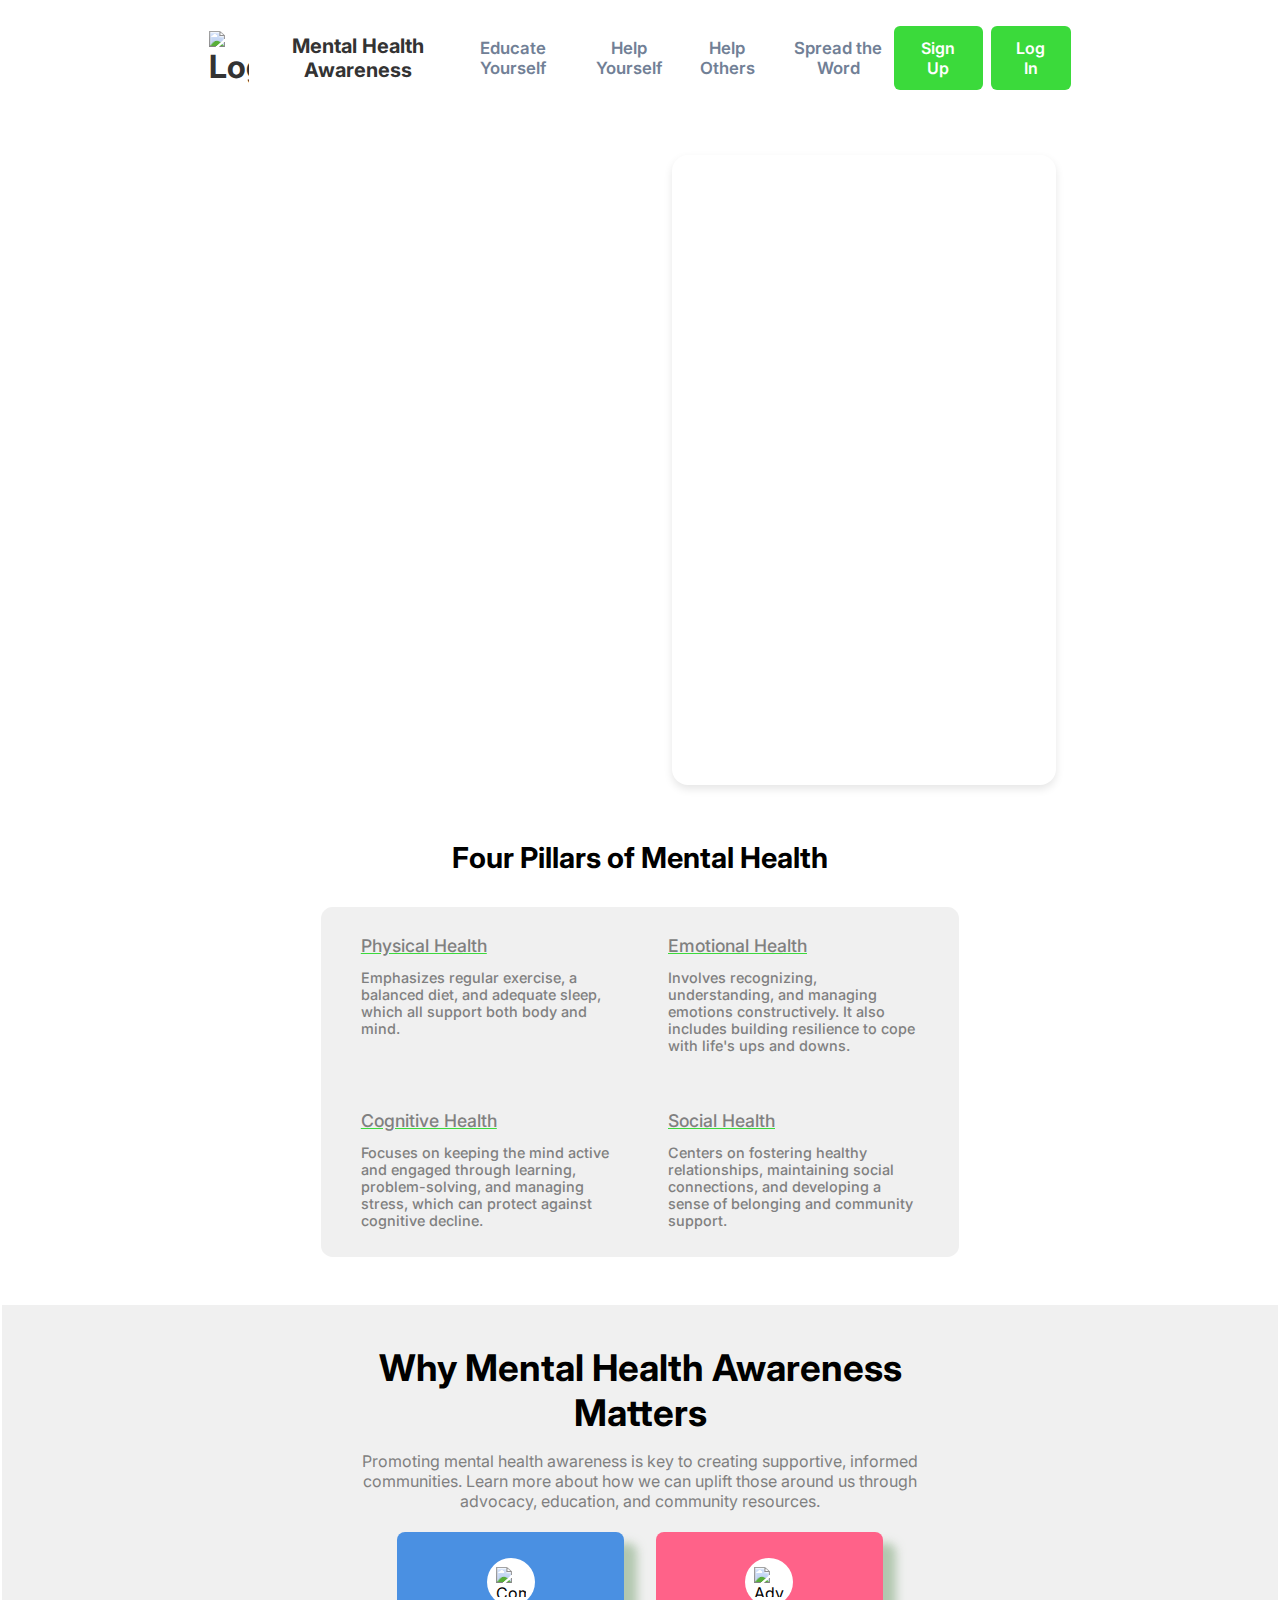
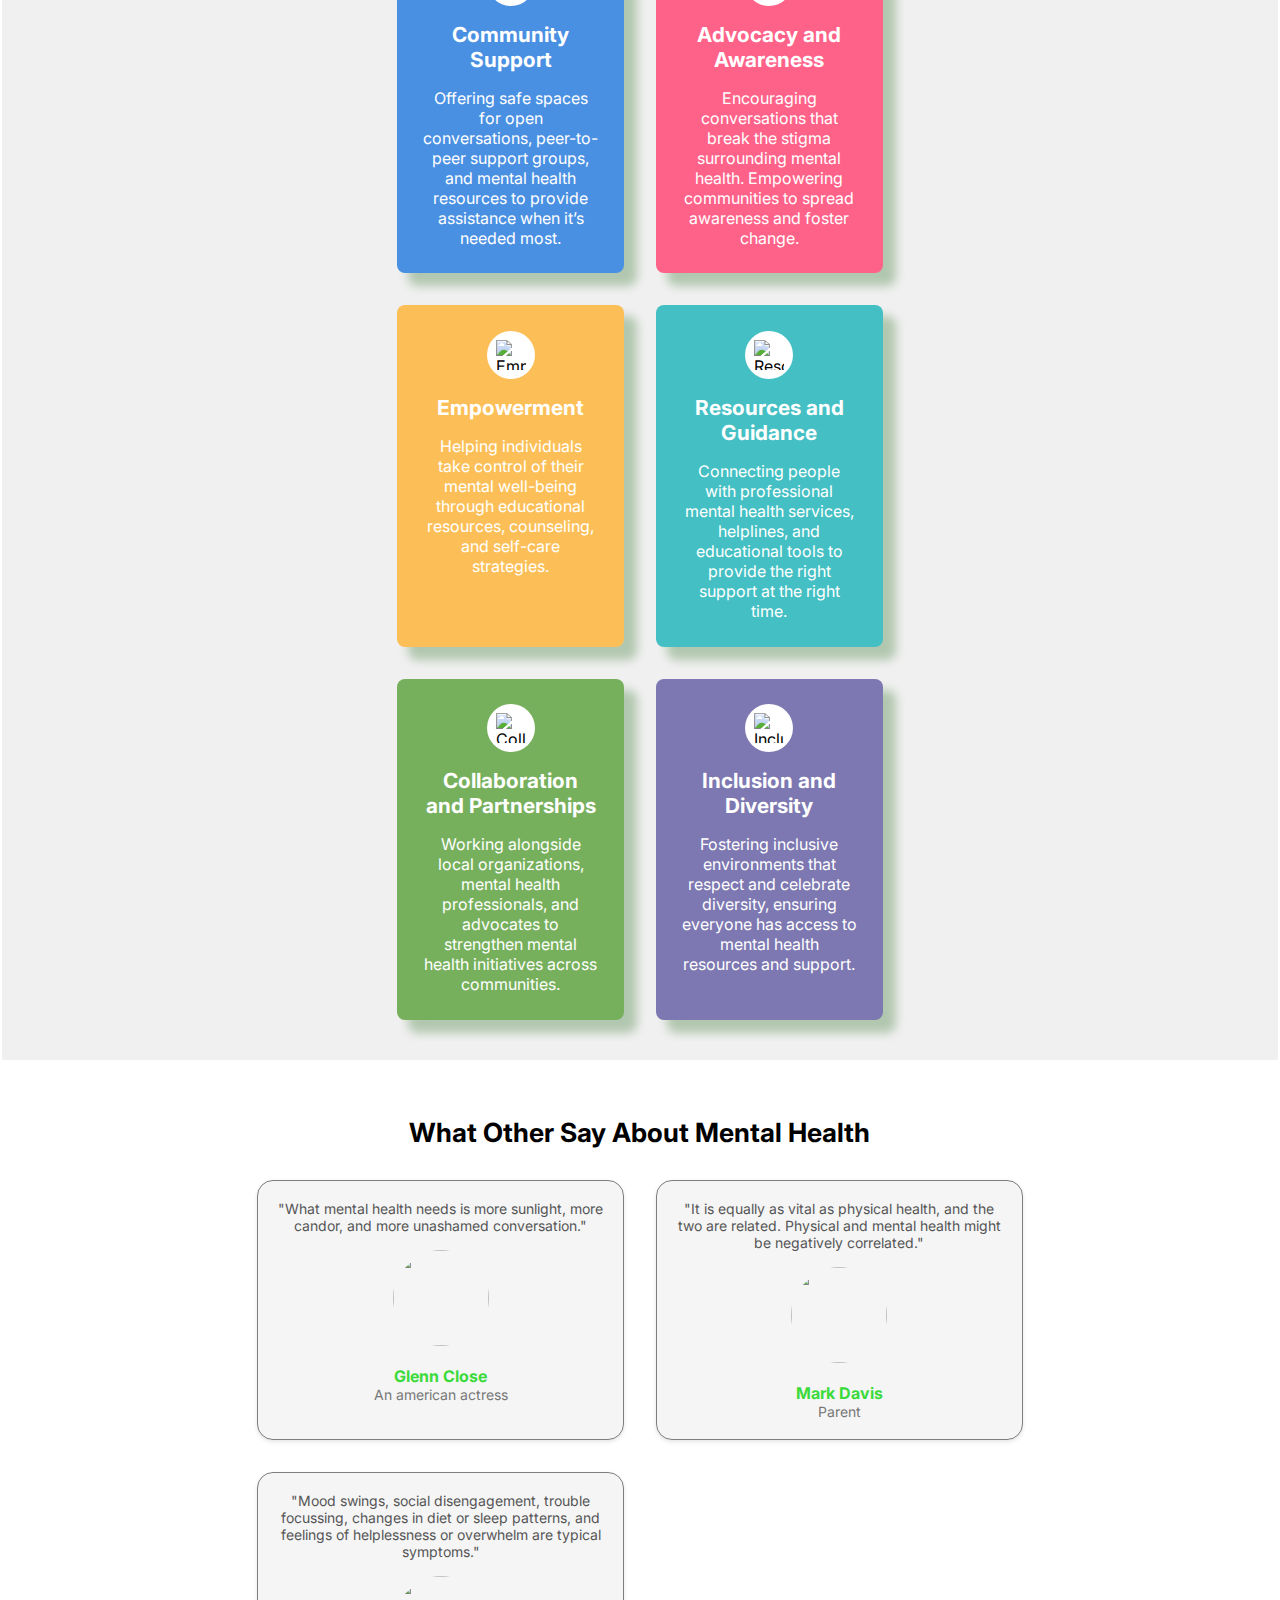
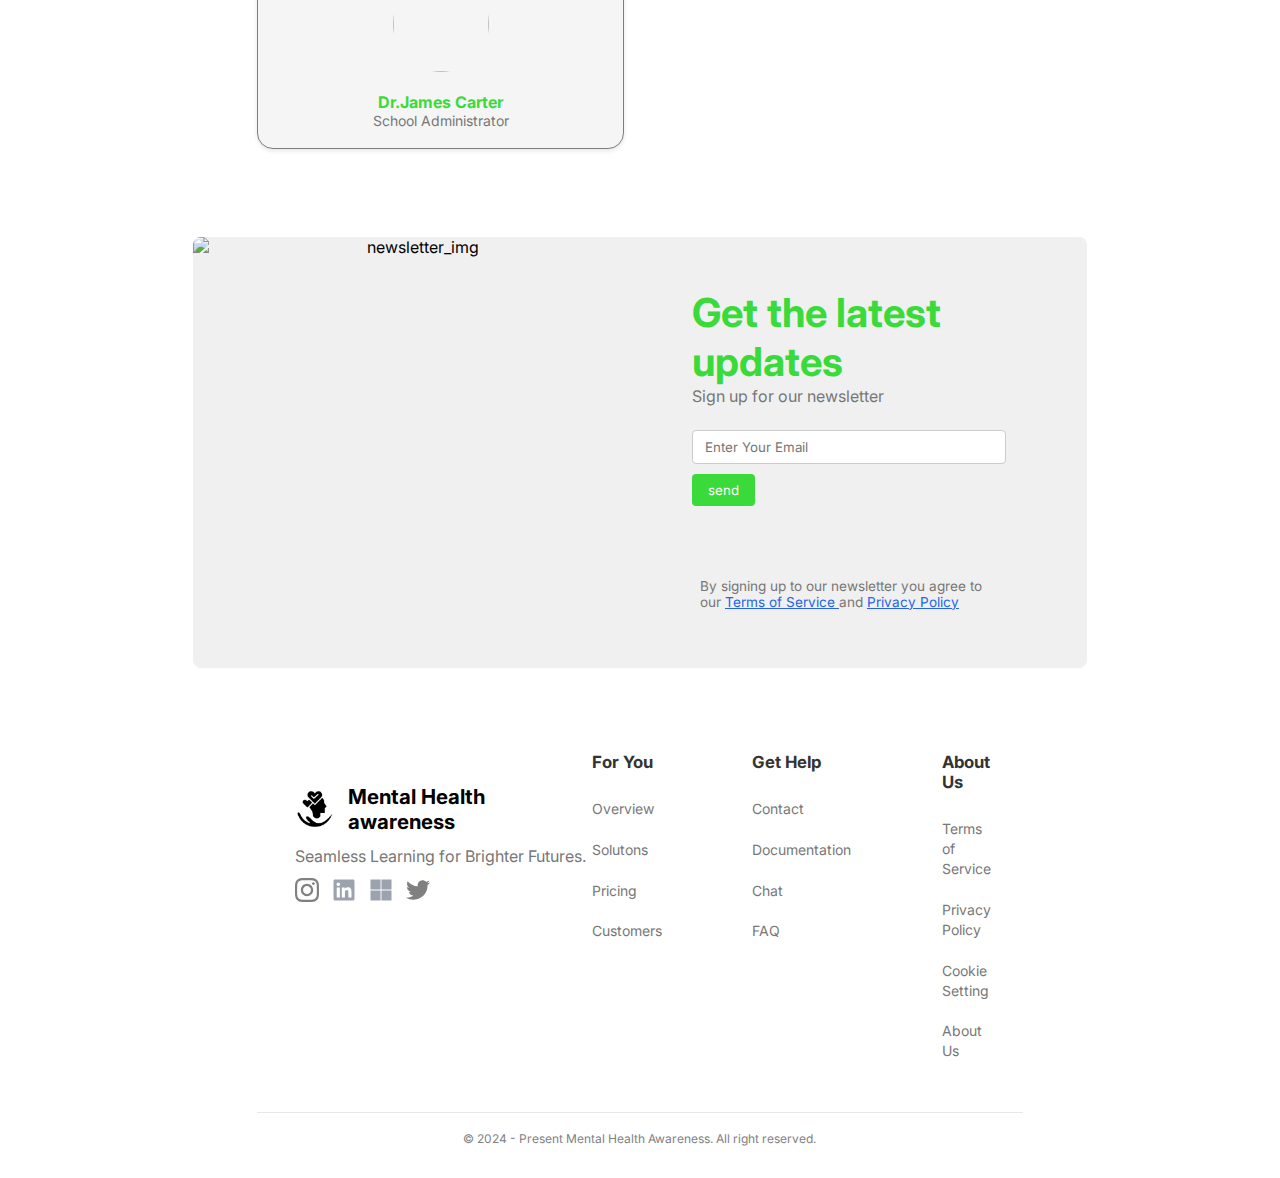
==== commit 51227e95: "Update index.html" ====
--- a/index.html
+++ b/index.html
@@ -29,28 +29,28 @@
     <div class="header">
         <header class="header_content">
             <a href="/index.html" class="logo">
-                <img class="logo_icon" src="/Images/Mental Health Awareness Favicon.png" alt="Logo">
+                <img class="logo_icon" src="/Mental_Health_Awareness_Website/Images/Mental Health Awareness Favicon.png" alt="Logo">
                 <span class="logo_text1">Mental Health Awareness</span>
             </a>
 
             <nav class="nav">
-                <a href="/educate-yourself.html" class="nav_link">Educate Yourself</a>
-                <a href="/help-yourself.html" class="nav_link">Help Yourself</a>
-                <a href="/help-others.html" class="nav_link">Help Others</a>
-                <a href="/spread-the-world.html" class="nav_link">Spread the Word</a>
+                <a href="/Mental_Health_Awareness_Website/educate-yourself.html" class="nav_link">Educate Yourself</a>
+                <a href="/Mental_Health_Awareness_Website/help-yourself.html" class="nav_link">Help Yourself</a>
+                <a href="/Mental_Health_Awareness_Website//help-others.html" class="nav_link">Help Others</a>
+                <a href="/Mental_Health_Awareness_Website/spread-the-world.html" class="nav_link">Spread the Word</a>
             </nav>
 
             <div class="contact_button_head">
-                <a href="/sign-up.html" class="contact_button">
+                <a href="/Mental_Health_Awareness_Website/sign-up.html" class="contact_button">
                     Sign Up
                 </a>
-                <a href="/sign-in.html" class="contact_button">
+                <a href="/Mental_Health_Awareness_Website/sign-in.html" class="contact_button">
                     Log In
                 </a>
             </div>
 
             <button class="menu_button" type="button">
-                <img src="/Images/Hamburger.svg" alt=menu_button" class="menu_icon">
+                <img src="/Mental_Health_Awareness_Website/Images/Hamburger.svg" alt=menu_button" class="menu_icon">
             </button>
         </header>
     </div>
@@ -88,7 +88,7 @@
 
             <div class="Content_right">
                 <div class="video_container">
-                    <video class="section_video" src="/Videos/MHA Video.mp4" loop autoplay></video>
+                    <video class="section_video" src="/Mental_Health_Awareness_Website/Videos/MHA Video.mp4" loop autoplay></video>
                 </div>
             </div>
         </section>
@@ -142,7 +142,7 @@
                 <!-- card1 -->
                 <div class="feature_card">
                     <div class="icon_container">
-                        <img class="feature_svg" src="Images/IndustryPatner.svg" alt="Community Support Icon">
+                        <img class="feature_svg" src="/Mental_Health_Awareness_Website/Images/IndustryPatner.svg" alt="Community Support Icon">
                     </div>
                     <div class="feature_info">
                         <div class="feature_title">
@@ -158,7 +158,7 @@
                 <!-- card2 -->
                 <div class="feature_card">
                     <div class="icon_container">
-                        <img class="feature_svg" src="Images/Peace Symbol.png" alt="Advocacy and Awareness Icon">
+                        <img class="feature_svg" src="/Mental_Health_Awareness_Website/Images/Peace Symbol.png" alt="Advocacy and Awareness Icon">
                     </div>
                     <div class="feature_info">
                         <div class="feature_title">
@@ -174,7 +174,7 @@
                 <!-- card3 -->
                 <div class="feature_card">
                     <div class="icon_container">
-                        <img class="feature_svg" src="Images/Empowerment.png" alt="Empowerment Icon">
+                        <img class="feature_svg" src="/Mental_Health_Awareness_Website/Images/Empowerment.png" alt="Empowerment Icon">
                     </div>
                     <div class="feature_info">
                         <div class="feature_title">
@@ -190,7 +190,7 @@
                 <!-- card4 -->
                 <div class="feature_card">
                     <div class="icon_container">
-                        <img class="feature_svg" src="Images/advice.png" alt="Resources and Guidance Icon">
+                        <img class="feature_svg" src="/Mental_Health_Awareness_Website/Images/advice.png" alt="Resources and Guidance Icon">
                     </div>
                     <div class="feature_info">
                         <div class="feature_title">
@@ -206,7 +206,7 @@
                 <!-- card5 -->
                 <div class="feature_card">
                     <div class="icon_container">
-                        <img class="feature_svg" src="Images/Partnership-strength.png" alt="Collaboration Icon">
+                        <img class="feature_svg" src="/Mental_Health_Awareness_Website/Images/Partnership-strength.png" alt="Collaboration Icon">
                     </div>
                     <div class="feature_info">
                         <div class="feature_title">
@@ -222,7 +222,7 @@
                 <!-- card6 -->
                 <div class="feature_card">
                     <div class="icon_container">
-                        <img class="feature_svg" src="Images/diversity and inclusion.png" alt="Inclusion Icon">
+                        <img class="feature_svg" src="/Mental_Health_Awareness_Website/Images/diversity and inclusion.png" alt="Inclusion Icon">
                     </div>
                     <div class="feature_info">
                         <div class="feature_title">
@@ -252,7 +252,7 @@
                     </div>
 
                     <div class="testimonial_avatar">
-                        <img src="Images/glenn-close img.jpg" alt="">
+                        <img src="/Mental_Health_Awareness_Website/Images/glenn-close img.jpg" alt="">
                     </div>
 
                     <div class="testimonial_details">
@@ -273,7 +273,7 @@
                     </div>
 
                     <div class="testimonial_avatar">
-                        <img src="/Images/avatar2.png" alt="">
+                        <img src="/Mental_Health_Awareness_Website/Images/avatar2.png" alt="">
                     </div>
 
                     <div class="testimonial_details">
@@ -294,7 +294,7 @@
                     </div>
 
                     <div class="testimonial_avatar">
-                        <img src="Images/avatar3.png" alt="">
+                        <img src="/Mental_Health_Awareness_Website/Images/avatar3.png" alt="">
                     </div>
 
                     <div class="testimonial_details">
@@ -315,7 +315,7 @@
         <div class="newsletter_content">
             <!-- left part -->
             <div class="newsletter_left">
-                <img src="Images/protest.jpg" alt="newsletter_img" loading="lazy">
+                <img src="/Mental_Health_Awareness_Website/Images/protest.jpg" alt="newsletter_img" loading="lazy">
             </div>
 
             <!-- right part -->
@@ -445,7 +445,7 @@
                             <a class="footer_link" href="#cooking_setting">Cookie Setting</a>
                         </li>
                         <li>
-                            <a class="footer_link" href="/about.html">About Us</a>
+                            <a class="footer_link" href="/Mental_Health_Awareness_Website/about.html">About Us</a>
                         </li>
                     </ul>
                 </div>
@@ -512,4 +512,4 @@
     <script src="script.js"></script>
 </body>
 
-</html>+</html>
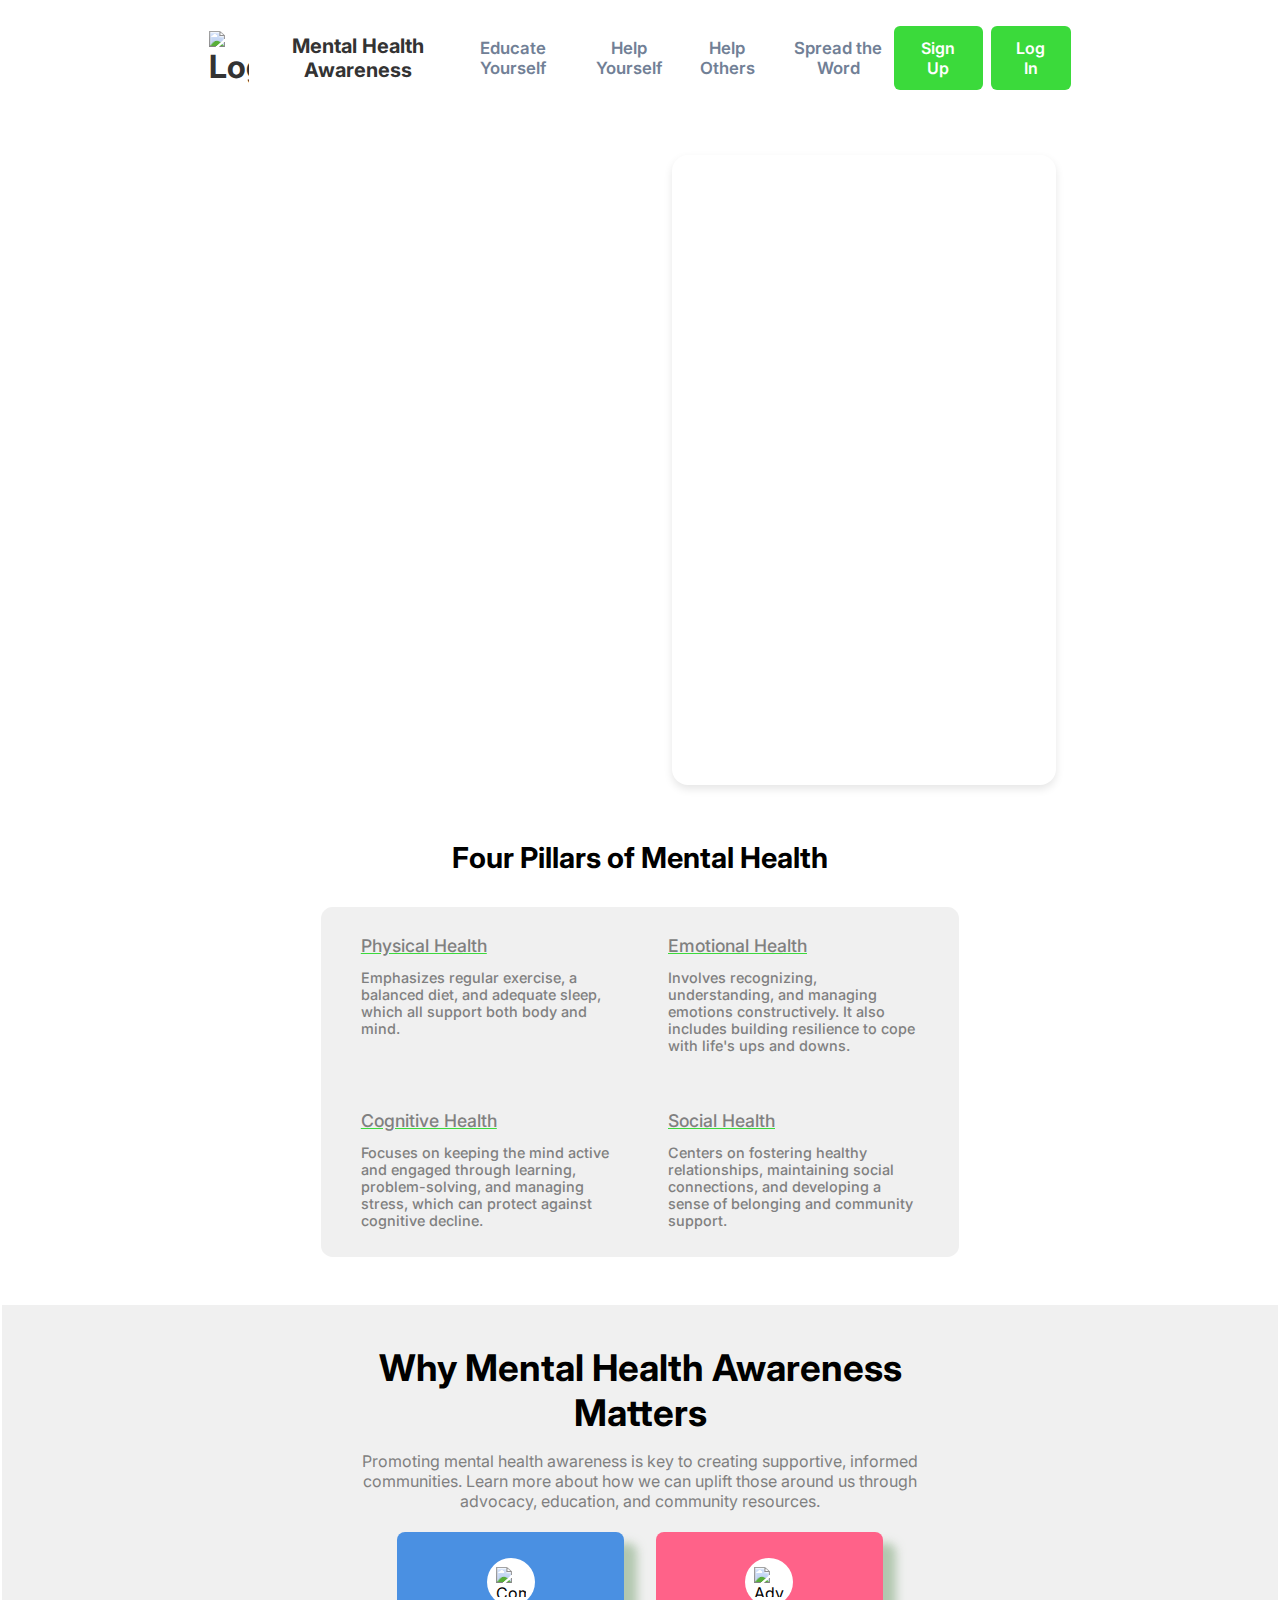
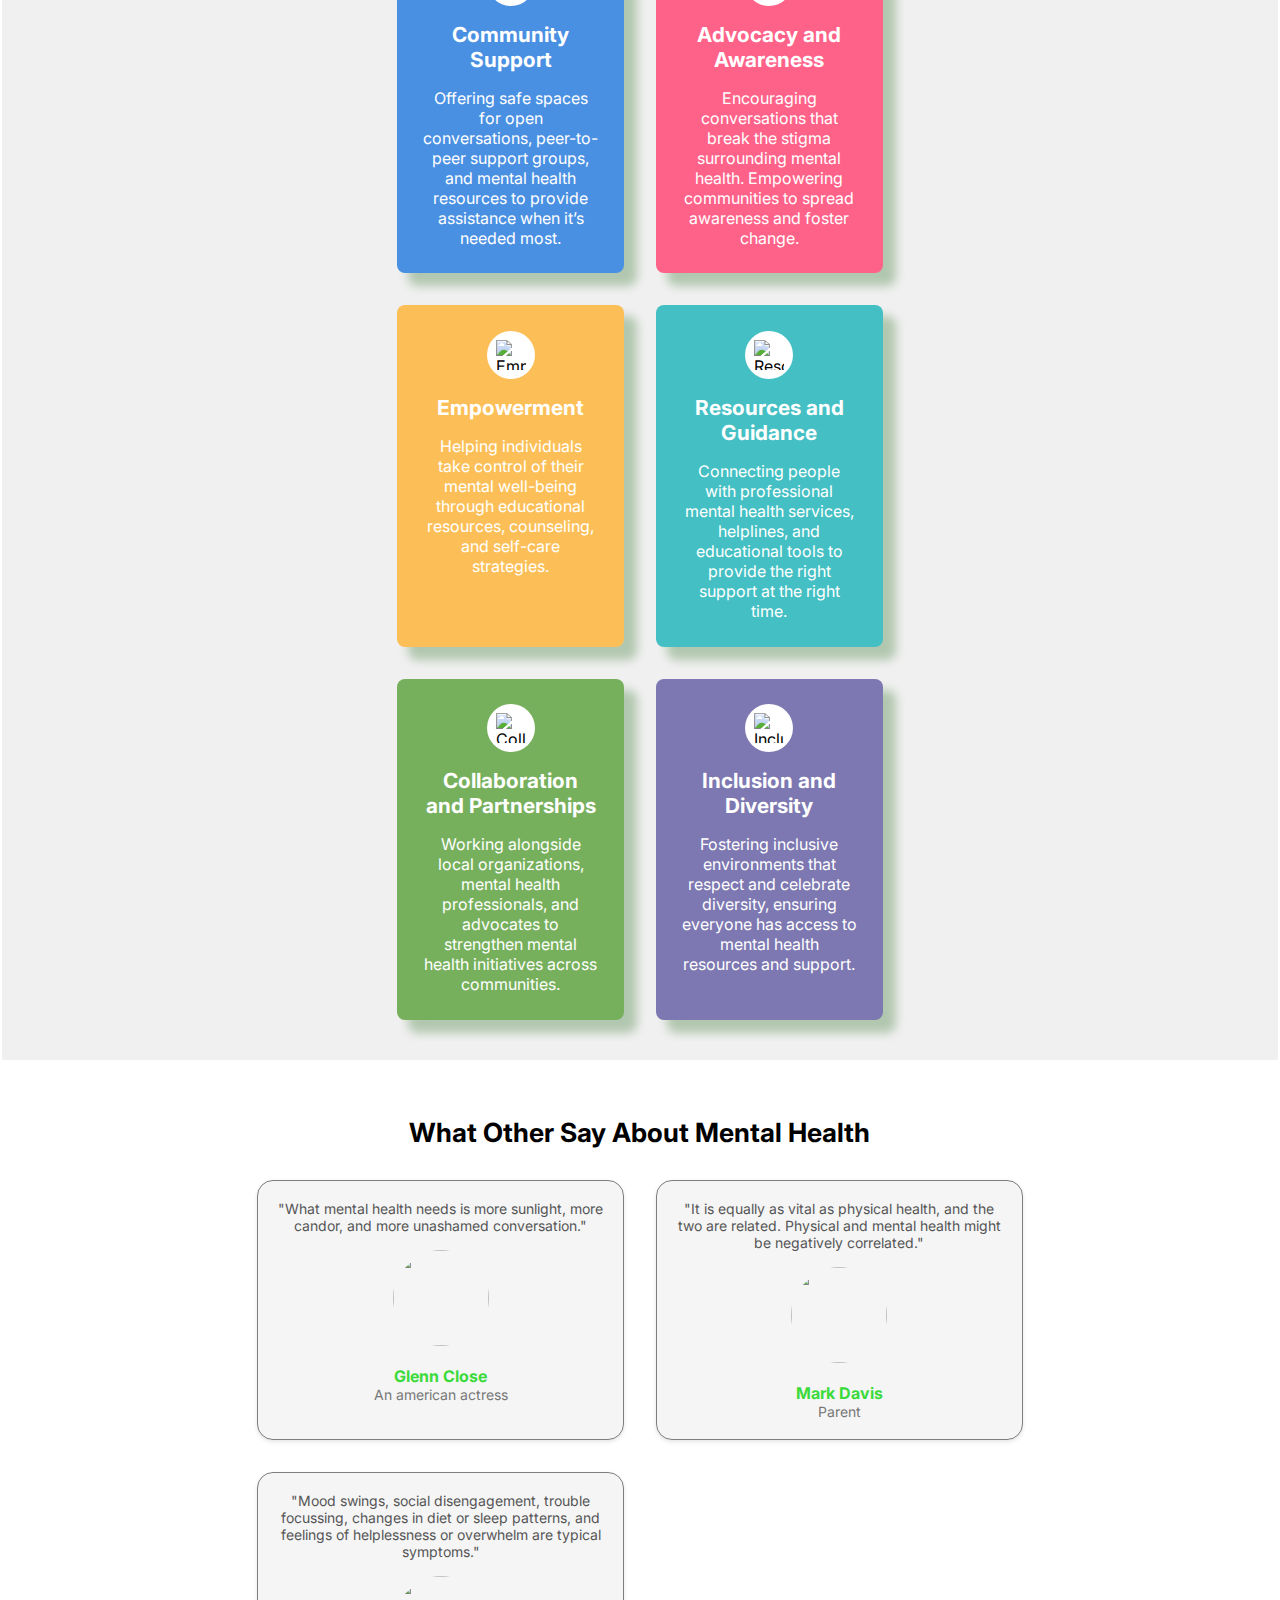
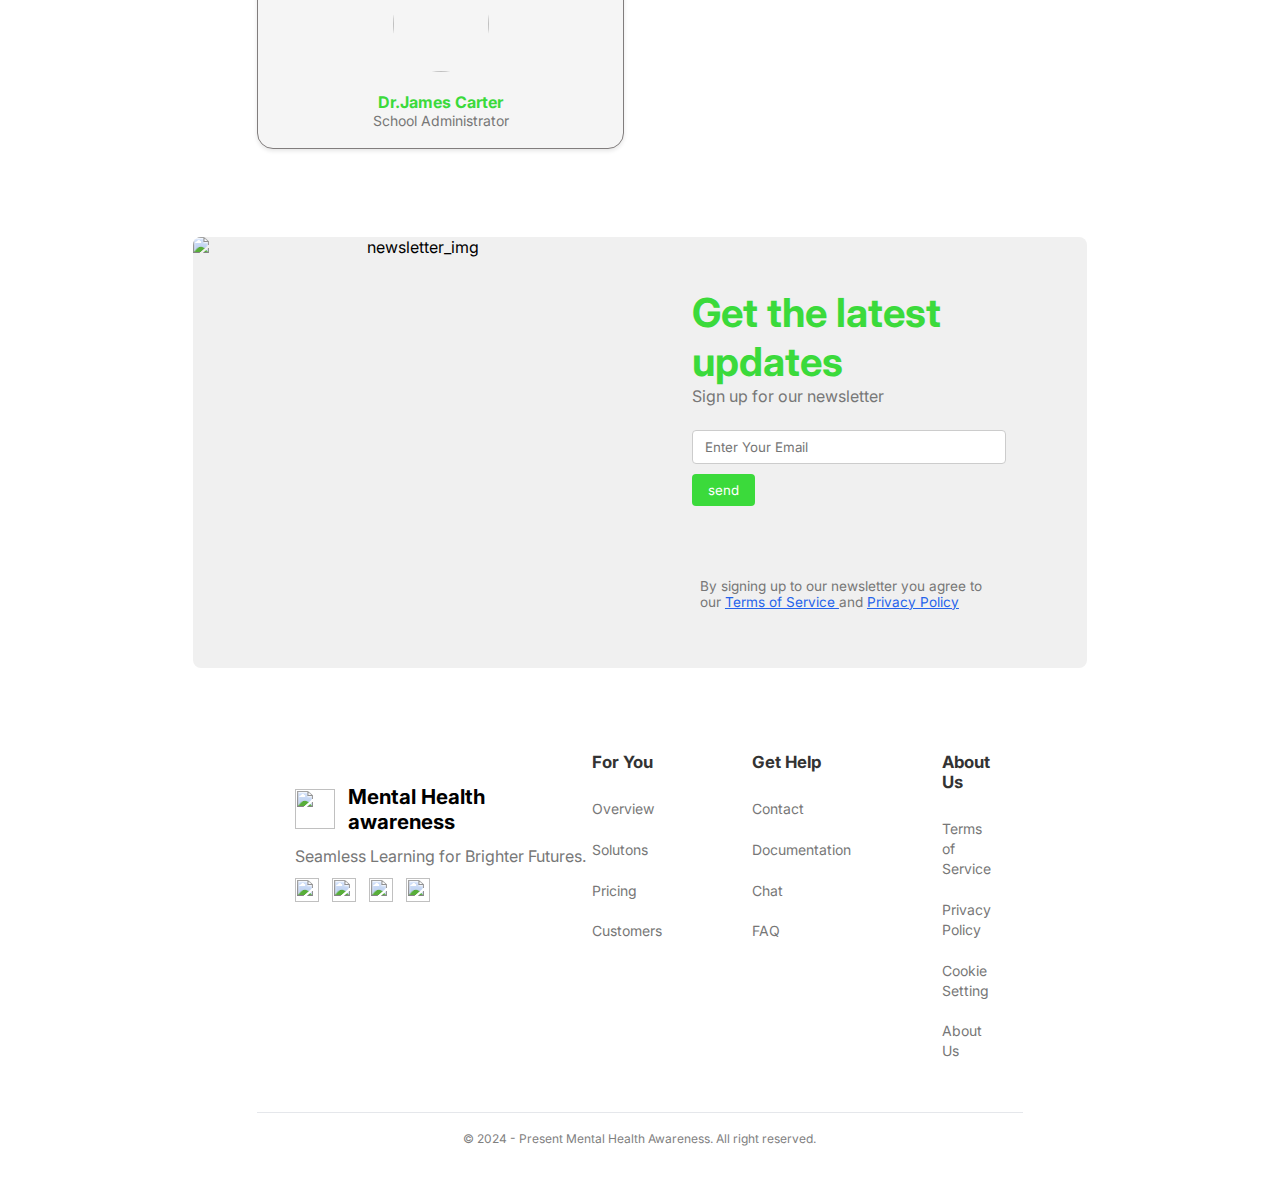
==== commit 4bba900c: "Update index.html" ====
--- a/index.html
+++ b/index.html
@@ -28,7 +28,7 @@
 <body>
     <div class="header">
         <header class="header_content">
-            <a href="/index.html" class="logo">
+            <a href="/Mental_Health_Awareness_Website/index.html" class="logo">
                 <img class="logo_icon" src="/Mental_Health_Awareness_Website/Images/Mental Health Awareness Favicon.png" alt="Logo">
                 <span class="logo_text1">Mental Health Awareness</span>
             </a>
@@ -358,7 +358,7 @@
             <div class="footer_top">
                 <div class="company_logo_1">
                     <a href="#logo_link" class="logo_link">
-                        <img class="logo_svg" src="Images/Mental Health Awareness Favicon.png" alt="">
+                        <img class="logo_svg" src="/Mental_Health_Awareness_Website/Images/Mental Health Awareness Favicon.png" alt="">
                         Mental Health awareness
                     </a>
                 </div>
@@ -369,16 +369,16 @@
 
                 <div class="social">
                     <a class="social_link" href="#instragram">
-                        <img class="social_icon" src="Images/instagram.svg" alt="">
+                        <img class="social_icon" src="/Mental_Health_Awareness_Website/Images/instagram.svg" alt="">
                     </a>
                     <a class="social_link" href="#linkendin">
-                        <img class="social_icon" src="Images/linkedin.svg" alt="">
+                        <img class="social_icon" src="/Mental_Health_Awareness_Website/Images/linkedin.svg" alt="">
                     </a>
                     <a class="social_link" href="#microsoft">
-                        <img class="social_icon" src="Images/Microsoft.svg" alt="">
+                        <img class="social_icon" src="/Mental_Health_Awareness_Website/Images/Microsoft.svg" alt="">
                     </a>
                     <a class="social_link" href="#twitter">
-                        <img class="social_icon" src="Images/twitter.svg" alt="">
+                        <img class="social_icon" src="/Mental_Health_Awareness_Website/Images/twitter.svg" alt="">
                     </a>
                 </div>
             </div>
@@ -509,7 +509,7 @@
         });
     </script>
 
-    <script src="script.js"></script>
+    <script src="/Mental_Health_Awareness_Website/script.js"></script>
 </body>
 
 </html>
